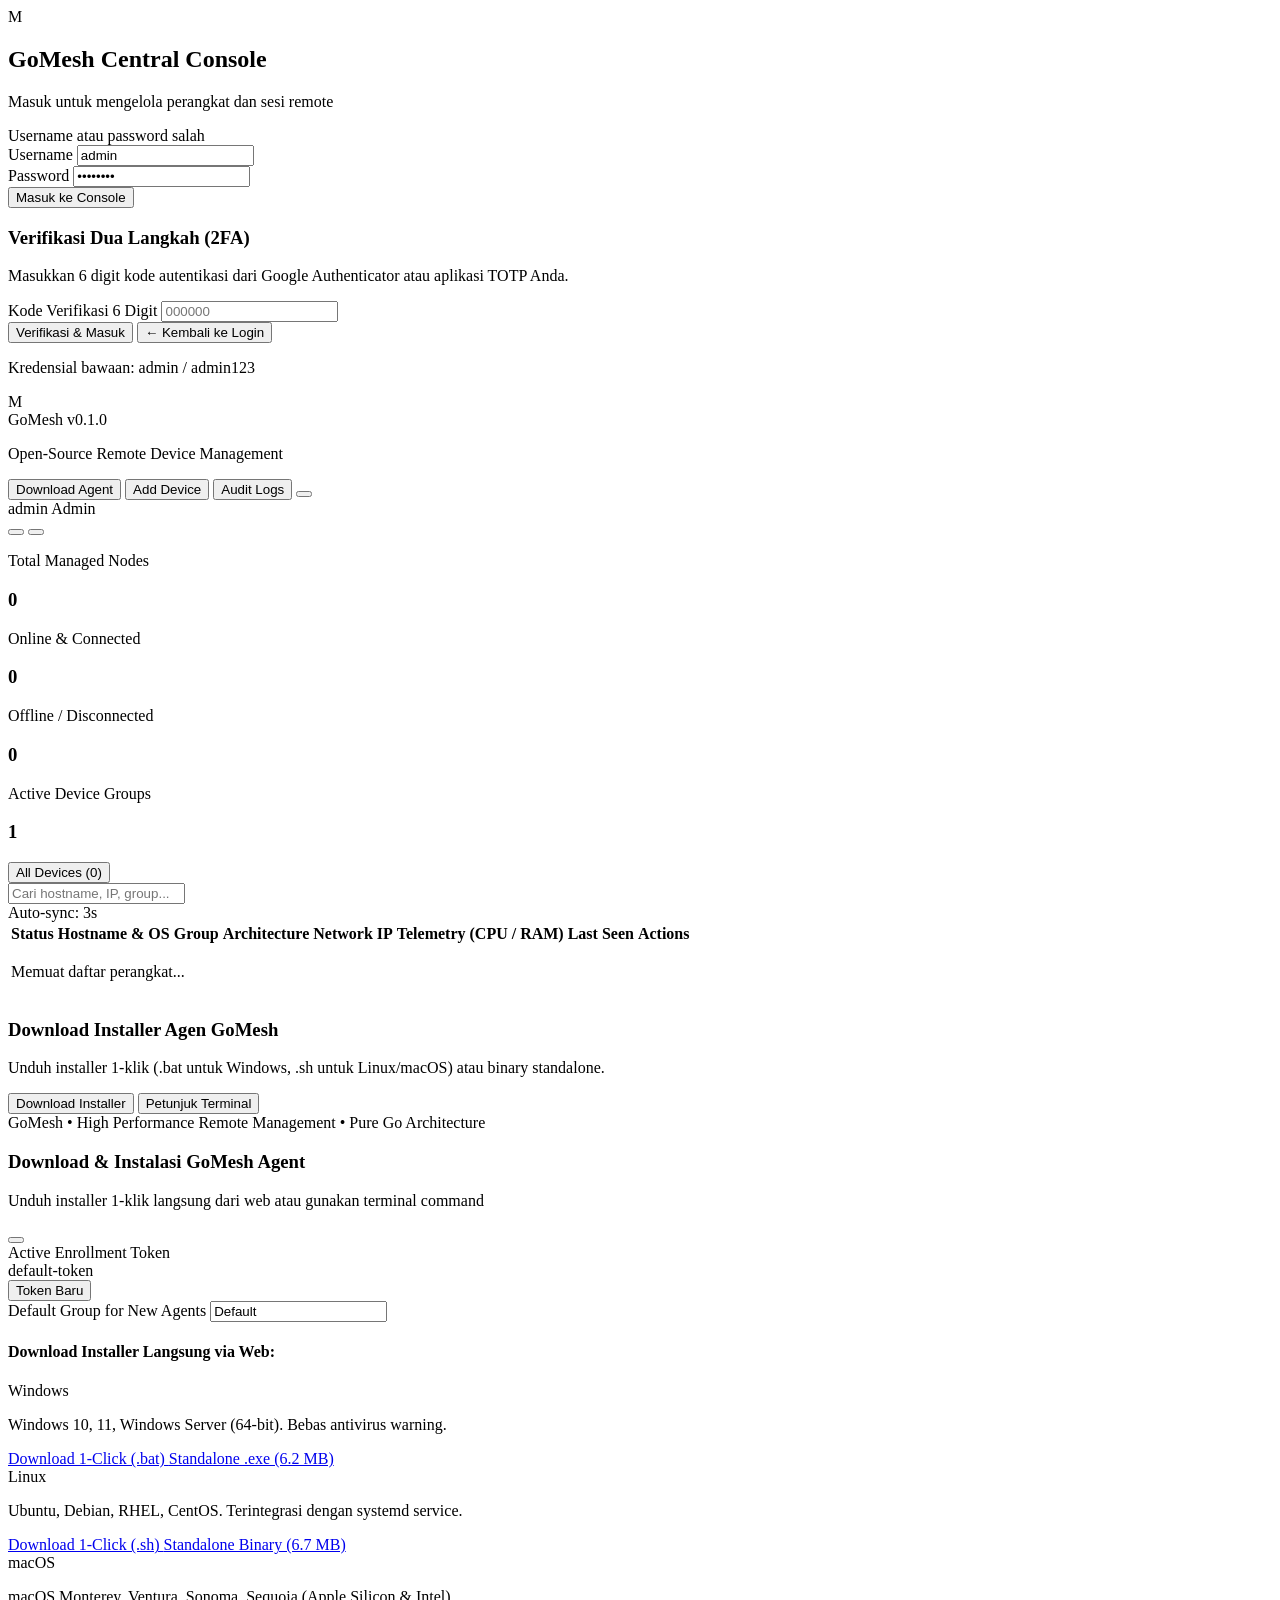
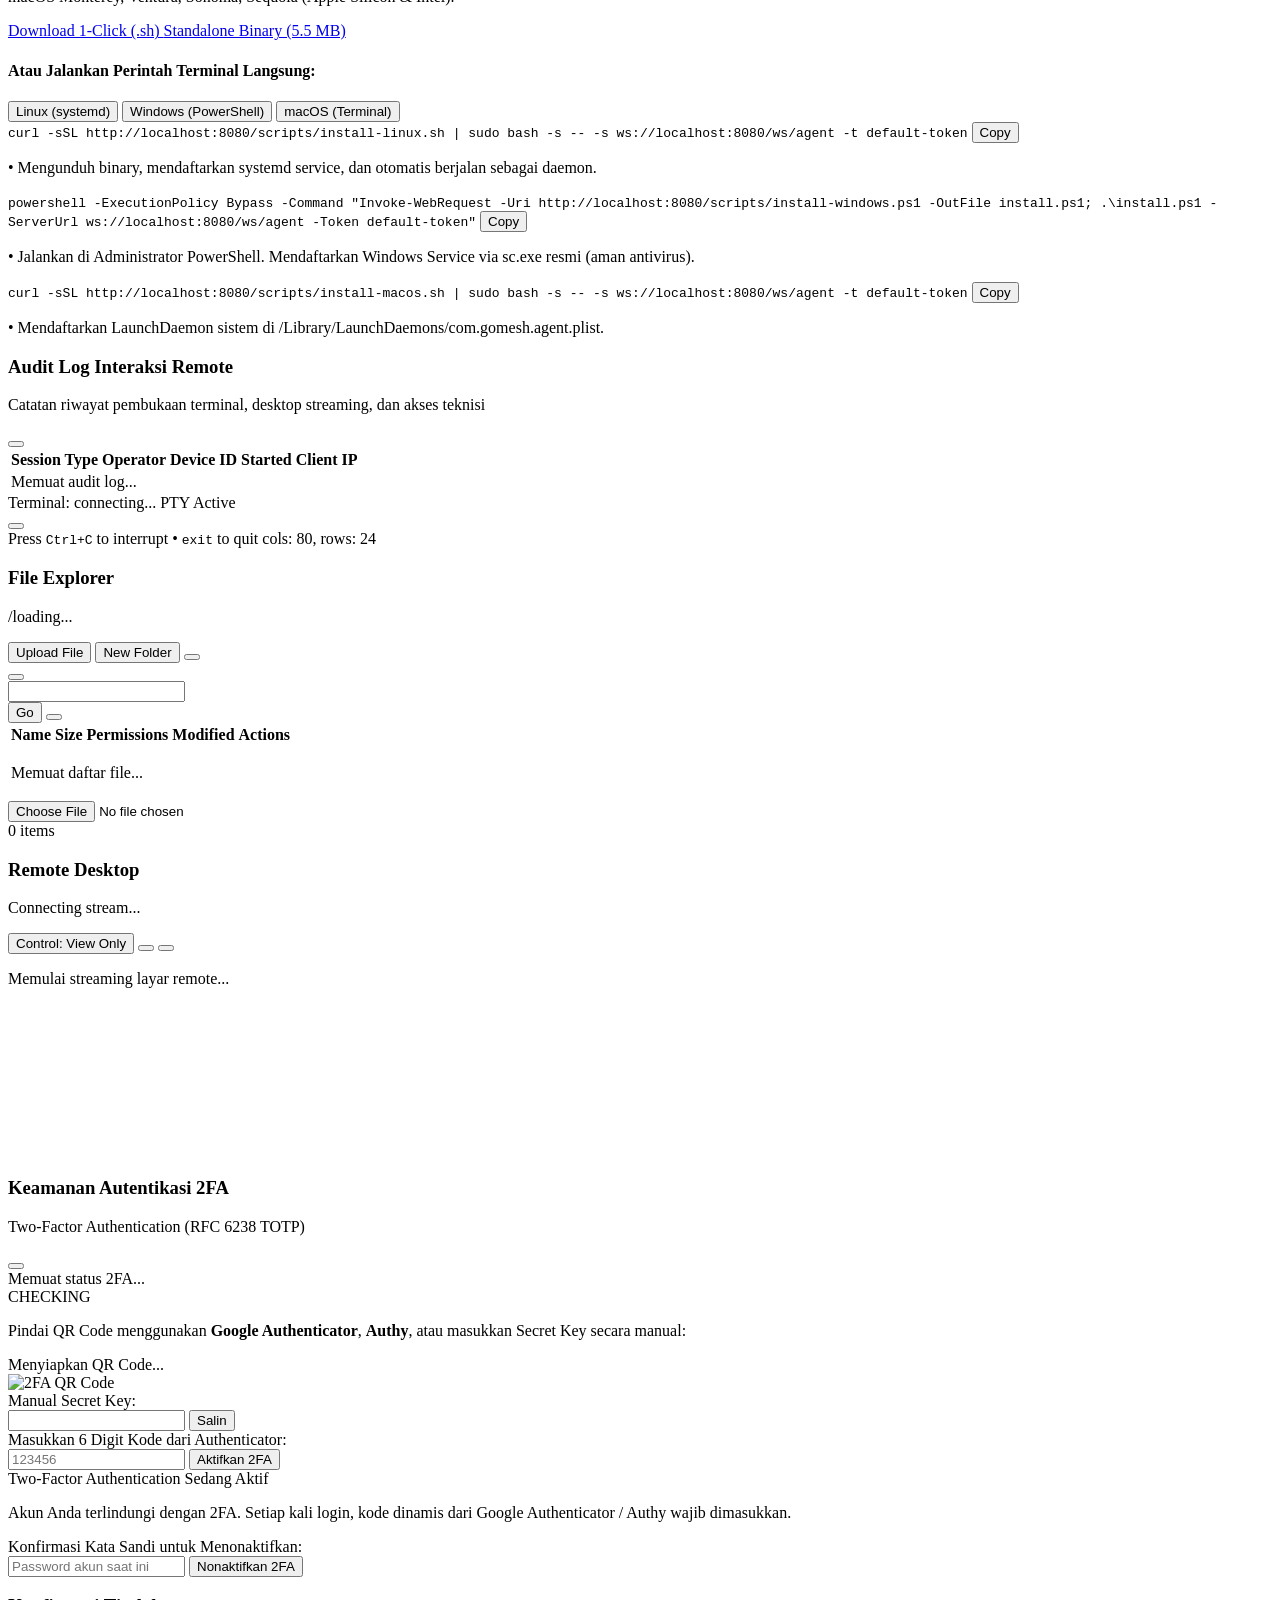
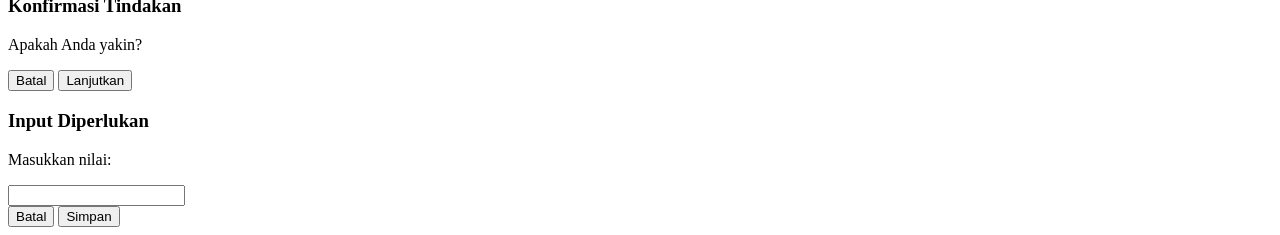
==== web/index.html @ 874dad33 "fix: generate offline base64 QR code PNG for 2FA setup, preventing broken images" ====
<!DOCTYPE html>
<html lang="id" class="h-full bg-slate-900 text-slate-100">
<head>
  <meta charset="UTF-8">
  <meta name="viewport" content="width=device-width, initial-scale=1.0">
  <title>GoMesh — Remote Device Management Console</title>
  <script src="https://cdn.tailwindcss.com"></script>
  <script src="https://unpkg.com/lucide@latest"></script>
  
  <!-- xterm.js for Interactive Terminal -->
  <link rel="stylesheet" href="https://cdn.jsdelivr.net/npm/@xterm/xterm@5.5.0/css/xterm.css" />
  <script src="https://cdn.jsdelivr.net/npm/@xterm/xterm@5.5.0/lib/xterm.js"></script>
  <script src="https://cdn.jsdelivr.net/npm/@xterm/addon-fit@0.10.0/lib/addon-fit.js"></script>
  <script src="https://cdn.jsdelivr.net/npm/@xterm/addon-web-links@0.11.0/lib/addon-web-links.js"></script>

  <style>
    @keyframes pulse-fast {
      0%, 100% { opacity: 1; transform: scale(1); }
      50% { opacity: 0.5; transform: scale(1.1); }
    }
    .pulse-dot {
      animation: pulse-fast 2s cubic-bezier(0.4, 0, 0.6, 1) infinite;
    }
    .xterm .xterm-viewport {
      border-radius: 0.5rem;
    }
  </style>
</head>
<body class="min-h-full flex flex-col font-sans antialiased selection:bg-indigo-500 selection:text-white">

  <!-- LOGIN SCREEN (Shown if not authenticated) -->
  <div id="login-screen" class="fixed inset-0 z-50 bg-slate-950 flex items-center justify-center p-4">
    <div class="w-full max-w-md bg-slate-900/90 border border-slate-800 rounded-2xl p-8 shadow-2xl backdrop-blur-md">
      <div class="flex items-center justify-center mb-6">
        <div class="h-12 w-12 rounded-xl bg-indigo-600 flex items-center justify-center shadow-lg shadow-indigo-600/40 text-white font-black text-2xl tracking-wider">
          M
        </div>
      </div>
      <div class="text-center mb-6">
        <h2 class="text-xl font-bold text-white tracking-tight">GoMesh Central Console</h2>
        <p class="text-xs text-slate-400 mt-1">Masuk untuk mengelola perangkat dan sesi remote</p>
      </div>

      <div id="login-error" class="hidden mb-4 p-3 rounded-lg bg-rose-500/10 border border-rose-500/20 text-rose-400 text-xs flex items-center gap-2">
        <i data-lucide="alert-circle" class="w-4 h-4 shrink-0"></i>
        <span id="login-error-msg">Username atau password salah</span>
      </div>

      <form id="login-form" onsubmit="handleLogin(event)" class="space-y-4">
        <div>
          <label class="block text-xs font-semibold uppercase tracking-wider text-slate-400 mb-1">Username</label>
          <input type="text" id="login-username" required value="admin" class="w-full px-3.5 py-2.5 rounded-lg bg-slate-950 border border-slate-800 text-sm text-white focus:outline-none focus:border-indigo-500 focus:ring-1 focus:ring-indigo-500 transition-all font-mono" />
        </div>
        <div>
          <label class="block text-xs font-semibold uppercase tracking-wider text-slate-400 mb-1">Password</label>
          <input type="password" id="login-password" required value="admin123" class="w-full px-3.5 py-2.5 rounded-lg bg-slate-950 border border-slate-800 text-sm text-white focus:outline-none focus:border-indigo-500 focus:ring-1 focus:ring-indigo-500 transition-all font-mono" />
        </div>
        <button type="submit" id="login-submit-btn" class="w-full mt-2 py-2.5 px-4 rounded-lg bg-indigo-600 hover:bg-indigo-500 font-semibold text-sm text-white shadow-lg shadow-indigo-600/30 transition-all flex items-center justify-center gap-2">
          <span>Masuk ke Console</span>
        </button>
      </form>

      <!-- 2FA Verification Form Step -->
      <form id="login-2fa-form" onsubmit="handleLogin2FA(event)" class="space-y-4 hidden">
        <div class="p-3 rounded-xl bg-amber-500/10 border border-amber-500/20 text-center">
          <div class="w-10 h-10 rounded-full bg-amber-500/20 text-amber-400 mx-auto flex items-center justify-center mb-2">
            <i data-lucide="shield-alert" class="w-5 h-5"></i>
          </div>
          <h3 class="text-sm font-bold text-white">Verifikasi Dua Langkah (2FA)</h3>
          <p class="text-[11px] text-slate-400 mt-1">Masukkan 6 digit kode autentikasi dari Google Authenticator atau aplikasi TOTP Anda.</p>
        </div>

        <div>
          <label class="block text-xs font-semibold uppercase tracking-wider text-slate-400 mb-1 text-center">Kode Verifikasi 6 Digit</label>
          <input type="text" id="login-2fa-code" maxlength="6" pattern="[0-9]{6}" inputmode="numeric" placeholder="000000" autocomplete="one-time-code" class="w-full text-center tracking-[0.4em] text-2xl font-bold font-mono py-2.5 px-4 rounded-lg bg-slate-950 border border-slate-800 text-amber-400 focus:outline-none focus:border-amber-500 focus:ring-1 focus:ring-amber-500 transition-all placeholder:text-slate-700" />
        </div>

        <button type="submit" id="login-2fa-submit-btn" class="w-full py-2.5 px-4 rounded-lg bg-amber-600 hover:bg-amber-500 font-semibold text-sm text-white shadow-lg shadow-amber-600/30 transition-all flex items-center justify-center gap-2">
          <span>Verifikasi & Masuk</span>
        </button>

        <button type="button" onclick="cancel2FALogin()" class="w-full py-2 text-xs font-semibold text-slate-400 hover:text-white transition-colors text-center block">
          ← Kembali ke Login
        </button>
      </form>

      <div class="mt-6 pt-4 border-t border-slate-800/80 text-center">
        <p class="text-[11px] text-slate-500 font-mono">Kredensial bawaan: <span class="text-slate-400 font-semibold">admin</span> / <span class="text-slate-400 font-semibold">admin123</span></p>
      </div>
    </div>
  </div>

  <!-- MAIN APP CONTAINER -->
  <div id="app-container" class="flex-1 flex flex-col hidden">
    <!-- Top Navbar -->
    <header class="border-b border-slate-800 bg-slate-950/80 backdrop-blur sticky top-0 z-30">
      <div class="max-w-7xl mx-auto px-4 sm:px-6 lg:px-8 h-16 flex items-center justify-between">
        <div class="flex items-center gap-3">
          <div class="h-9 w-9 rounded-lg bg-indigo-600 flex items-center justify-center shadow-lg shadow-indigo-600/30 text-white font-black text-xl tracking-wider">
            M
          </div>
          <div>
            <span class="font-bold text-lg tracking-tight text-white flex items-center gap-2">
              GoMesh <span class="text-xs px-2 py-0.5 rounded-full bg-indigo-500/10 text-indigo-400 border border-indigo-500/20 font-medium">v0.1.0</span>
            </span>
            <p class="text-xs text-slate-400">Open-Source Remote Device Management</p>
          </div>
        </div>

        <div class="flex items-center gap-2.5">
          <button onclick="openInstallModal()" class="flex items-center gap-1.5 text-xs bg-emerald-600 hover:bg-emerald-500 text-white font-medium px-3 py-1.5 rounded-lg shadow-sm transition-colors">
            <i data-lucide="download" class="w-3.5 h-3.5"></i> Download Agent
          </button>

          <button onclick="openInstallModal()" class="flex items-center gap-1.5 text-xs bg-indigo-600 hover:bg-indigo-500 text-white font-medium px-3 py-1.5 rounded-lg shadow-sm transition-colors">
            <i data-lucide="plus-circle" class="w-3.5 h-3.5"></i> Add Device
          </button>

          <button onclick="openAuditsModal()" class="flex items-center gap-1.5 text-xs bg-slate-900 hover:bg-slate-800 text-slate-300 px-3 py-1.5 rounded-lg border border-slate-800 transition-colors">
            <i data-lucide="shield-check" class="w-3.5 h-3.5 text-indigo-400"></i> Audit Logs
          </button>

          <button onclick="fetchDevices()" class="flex items-center gap-1.5 text-xs bg-slate-900 hover:bg-slate-800 text-slate-300 px-3 py-1.5 rounded-lg transition-colors border border-slate-800">
            <i data-lucide="refresh-cw" class="w-3.5 h-3.5"></i>
          </button>

          <!-- User Menu -->
          <div class="flex items-center gap-2 pl-2 border-l border-slate-800">
            <div class="text-right">
              <span id="nav-username" class="text-xs font-semibold text-white block">admin</span>
              <span id="nav-role" class="text-[10px] text-slate-400 font-mono uppercase block">Admin</span>
            </div>
            <button onclick="open2FAModal()" class="p-1.5 text-slate-400 hover:text-amber-400 hover:bg-slate-800 rounded-lg transition-colors" title="Keamanan 2FA (TOTP)">
              <i data-lucide="shield-alert" class="w-4 h-4"></i>
            </button>
            <button onclick="handleLogout()" class="p-1.5 text-slate-400 hover:text-rose-400 hover:bg-slate-800 rounded-lg transition-colors" title="Logout">
              <i data-lucide="log-out" class="w-4 h-4"></i>
            </button>
          </div>
        </div>
      </div>
    </header>

    <!-- Main Content -->
    <main class="flex-1 max-w-7xl w-full mx-auto px-4 sm:px-6 lg:px-8 py-8 space-y-6">
      
      <!-- Stats Overview -->
      <section class="grid grid-cols-1 sm:grid-cols-4 gap-4">
        <div class="p-4 rounded-xl bg-slate-950/50 border border-slate-800 flex items-center justify-between">
          <div>
            <p class="text-[11px] font-medium text-slate-400 uppercase tracking-wider">Total Managed Nodes</p>
            <h3 id="stat-total" class="text-2xl font-bold text-white mt-1">0</h3>
          </div>
          <div class="p-2.5 rounded-lg bg-slate-800/80 text-indigo-400">
            <i data-lucide="server" class="w-5 h-5"></i>
          </div>
        </div>

        <div class="p-4 rounded-xl bg-slate-950/50 border border-slate-800 flex items-center justify-between">
          <div>
            <p class="text-[11px] font-medium text-slate-400 uppercase tracking-wider">Online & Connected</p>
            <h3 id="stat-online" class="text-2xl font-bold text-emerald-400 mt-1">0</h3>
          </div>
          <div class="p-2.5 rounded-lg bg-emerald-950/30 text-emerald-400 border border-emerald-500/20">
            <i data-lucide="radio" class="w-5 h-5"></i>
          </div>
        </div>

        <div class="p-4 rounded-xl bg-slate-950/50 border border-slate-800 flex items-center justify-between">
          <div>
            <p class="text-[11px] font-medium text-slate-400 uppercase tracking-wider">Offline / Disconnected</p>
            <h3 id="stat-offline" class="text-2xl font-bold text-slate-400 mt-1">0</h3>
          </div>
          <div class="p-2.5 rounded-lg bg-slate-800/80 text-slate-400">
            <i data-lucide="power-off" class="w-5 h-5"></i>
          </div>
        </div>

        <div class="p-4 rounded-xl bg-slate-950/50 border border-slate-800 flex items-center justify-between">
          <div>
            <p class="text-[11px] font-medium text-slate-400 uppercase tracking-wider">Active Device Groups</p>
            <h3 id="stat-groups" class="text-2xl font-bold text-amber-400 mt-1">1</h3>
          </div>
          <div class="p-2.5 rounded-lg bg-amber-950/30 text-amber-400 border border-amber-500/20">
            <i data-lucide="folder-tree" class="w-5 h-5"></i>
          </div>
        </div>
      </section>

      <!-- Device List Section -->
      <section class="space-y-4">
        <!-- Group Filter Bar & Search -->
        <div class="flex flex-col sm:flex-row sm:items-center justify-between gap-3 bg-slate-950/50 border border-slate-800 p-3 rounded-xl">
          <!-- Dynamic Group Filter Tabs -->
          <div class="flex flex-wrap items-center gap-1.5" id="group-tabs-container">
            <button onclick="setGroupFilter('ALL')" id="tab-group-ALL" class="px-3 py-1.5 rounded-lg text-xs font-semibold bg-indigo-600 text-white shadow-sm flex items-center gap-1.5 transition-all">
              <i data-lucide="layers" class="w-3.5 h-3.5"></i> All Devices (<span id="count-all">0</span>)
            </button>
          </div>

          <!-- Search Input -->
          <div class="flex items-center gap-2">
            <div class="relative w-full sm:w-64">
              <i data-lucide="search" class="w-3.5 h-3.5 absolute left-3 top-2.5 text-slate-400"></i>
              <input type="text" id="search-input" oninput="renderDeviceTable()" placeholder="Cari hostname, IP, group..." class="w-full pl-8 pr-3 py-1.5 bg-slate-900 border border-slate-800 rounded-lg text-xs text-white placeholder-slate-500 focus:outline-none focus:border-indigo-500 font-mono transition-colors" />
            </div>
            <span class="text-[11px] text-slate-400 font-mono hidden sm:inline" id="sync-timer">Auto-sync: 3s</span>
          </div>
        </div>

        <!-- Table Container -->
        <div class="bg-slate-950/60 border border-slate-800 rounded-xl overflow-hidden shadow-xl">
          <div class="overflow-x-auto">
            <table class="w-full text-left text-sm">
              <thead class="bg-slate-900/80 text-slate-400 uppercase text-xs border-b border-slate-800 font-semibold tracking-wider">
                <tr>
                  <th class="py-3.5 px-4">Status</th>
                  <th class="py-3.5 px-4">Hostname & OS</th>
                  <th class="py-3.5 px-4">Group</th>
                  <th class="py-3.5 px-4">Architecture</th>
                  <th class="py-3.5 px-4">Network IP</th>
                  <th class="py-3.5 px-4">Telemetry (CPU / RAM)</th>
                  <th class="py-3.5 px-4">Last Seen</th>
                  <th class="py-3.5 px-4 text-right">Actions</th>
                </tr>
              </thead>
              <tbody id="device-tbody" class="divide-y divide-slate-800/60">
                <tr>
                  <td colspan="8" class="py-12 text-center text-slate-500">
                    <div class="flex flex-col items-center justify-center gap-2">
                      <i data-lucide="loader-2" class="w-6 h-6 animate-spin text-indigo-400"></i>
                      <p>Memuat daftar perangkat...</p>
                    </div>
                  </td>
                </tr>
              </tbody>
            </table>
          </div>
        </div>
      </section>

      <!-- Quick Download & Connect Banner -->
      <section class="bg-slate-950/40 border border-slate-800 rounded-xl p-5 flex flex-col sm:flex-row sm:items-center justify-between gap-4">
        <div>
          <h3 class="text-sm font-semibold text-slate-200 flex items-center gap-2">
            <i data-lucide="download-cloud" class="w-4 h-4 text-emerald-400"></i> Download Installer Agen GoMesh
          </h3>
          <p class="text-xs text-slate-400 mt-1">Unduh installer 1-klik (.bat untuk Windows, .sh untuk Linux/macOS) atau binary standalone.</p>
        </div>
        <div class="flex items-center gap-2">
          <button onclick="openInstallModal()" class="px-3.5 py-2 rounded-lg bg-emerald-600 hover:bg-emerald-500 text-xs font-semibold text-white whitespace-nowrap shadow-sm inline-flex items-center gap-1.5 transition-colors">
            <i data-lucide="download" class="w-3.5 h-3.5"></i> Download Installer
          </button>
          <button onclick="openInstallModal()" class="px-3.5 py-2 rounded-lg bg-slate-800 hover:bg-slate-700 text-xs font-semibold text-slate-200 border border-slate-700 whitespace-nowrap inline-flex items-center gap-1.5 transition-colors">
            <i data-lucide="terminal" class="w-3.5 h-3.5"></i> Petunjuk Terminal
          </button>
        </div>
      </section>

    </main>

    <footer class="border-t border-slate-800/80 py-4 text-center text-xs text-slate-500">
      GoMesh • High Performance Remote Management • Pure Go Architecture
    </footer>
  </div>

  <!-- ADD DEVICE & DOWNLOAD INSTALLER MODAL -->
  <div id="install-modal" class="fixed inset-0 z-50 bg-slate-950/80 backdrop-blur-sm hidden flex items-center justify-center p-4">
    <div class="bg-slate-900 border border-slate-800 rounded-2xl shadow-2xl w-full max-w-4xl max-h-[90vh] overflow-y-auto flex flex-col">
      <!-- Modal Header -->
      <div class="px-6 py-4 bg-slate-950 border-b border-slate-800 flex items-center justify-between sticky top-0 z-10">
        <div class="flex items-center gap-3">
          <div class="p-2 rounded-lg bg-emerald-600/10 text-emerald-400 border border-emerald-500/20">
            <i data-lucide="download" class="w-5 h-5"></i>
          </div>
          <div>
            <h3 class="text-base font-bold text-white">Download & Instalasi GoMesh Agent</h3>
            <p class="text-xs text-slate-400">Unduh installer 1-klik langsung dari web atau gunakan terminal command</p>
          </div>
        </div>
        <button onclick="closeInstallModal()" class="text-slate-400 hover:text-white p-1 rounded-lg hover:bg-slate-800 transition-colors">
          <i data-lucide="x" class="w-5 h-5"></i>
        </button>
      </div>

      <!-- Modal Body -->
      <div class="p-6 space-y-6">
        <!-- Token & Group Bar -->
        <div class="grid grid-cols-1 sm:grid-cols-2 gap-4">
          <div class="p-3.5 rounded-xl bg-slate-950/70 border border-slate-800 flex items-center justify-between">
            <div>
              <label class="block text-[10px] font-semibold text-slate-400 uppercase tracking-wider mb-0.5">Active Enrollment Token</label>
              <div id="token-display" class="font-mono text-xs text-indigo-300 font-semibold truncate max-w-[200px]">default-token</div>
            </div>
            <button onclick="generateNewToken()" class="px-2.5 py-1 rounded-lg bg-slate-800 hover:bg-slate-700 text-[11px] text-slate-200 border border-slate-700 inline-flex items-center gap-1 transition-colors">
              <i data-lucide="key" class="w-3 h-3"></i> Token Baru
            </button>
          </div>

          <div class="p-3.5 rounded-xl bg-slate-950/70 border border-slate-800 flex items-center justify-between">
            <div class="w-full">
              <label class="block text-[10px] font-semibold text-slate-400 uppercase tracking-wider mb-0.5">Default Group for New Agents</label>
              <input type="text" id="target-group-input" value="Default" oninput="updateInstallCommands()" placeholder="e.g. Group A, Office, Servers" class="w-full bg-slate-900 border border-slate-800 rounded px-2.5 py-1 text-xs text-indigo-300 font-mono focus:outline-none focus:border-indigo-500" />
            </div>
          </div>
        </div>

        <!-- Direct 1-Click Installer Download Cards -->
        <div>
          <h4 class="text-xs font-bold text-slate-300 uppercase tracking-wider mb-3 flex items-center gap-2">
            <i data-lucide="download-cloud" class="w-4 h-4 text-emerald-400"></i> Download Installer Langsung via Web:
          </h4>
          <div class="grid grid-cols-1 md:grid-cols-3 gap-4">
            <!-- Windows Card -->
            <div class="bg-slate-950/60 border border-slate-800 rounded-xl p-4 flex flex-col justify-between hover:border-sky-500/40 transition-colors">
              <div class="space-y-2">
                <div class="flex items-center gap-2 text-sky-400 font-bold text-sm">
                  <i data-lucide="app-window" class="w-5 h-5"></i> Windows
                </div>
                <p class="text-[11px] text-slate-400">Windows 10, 11, Windows Server (64-bit). Bebas antivirus warning.</p>
              </div>
              <div class="mt-4 space-y-2">
                <a id="btn-dl-win-bat" href="/api/download/installer/windows-bat" download="install-gomesh.bat" class="w-full py-2 px-3 rounded-lg bg-sky-600 hover:bg-sky-500 text-white font-semibold text-xs flex items-center justify-center gap-1.5 shadow-md shadow-sky-600/20 transition-all">
                  <i data-lucide="download" class="w-3.5 h-3.5"></i> Download 1-Click (.bat)
                </a>
                <a href="/bin/gomesh-agent.exe" download="gomesh-agent.exe" class="w-full py-1.5 px-3 rounded-lg bg-slate-800 hover:bg-slate-700 text-slate-300 text-[11px] flex items-center justify-center gap-1.5 border border-slate-700 transition-colors">
                  <i data-lucide="file-down" class="w-3.5 h-3.5"></i> Standalone .exe (6.2 MB)
                </a>
              </div>
            </div>

            <!-- Linux Card -->
            <div class="bg-slate-950/60 border border-slate-800 rounded-xl p-4 flex flex-col justify-between hover:border-amber-500/40 transition-colors">
              <div class="space-y-2">
                <div class="flex items-center gap-2 text-amber-400 font-bold text-sm">
                  <i data-lucide="terminal" class="w-5 h-5"></i> Linux
                </div>
                <p class="text-[11px] text-slate-400">Ubuntu, Debian, RHEL, CentOS. Terintegrasi dengan systemd service.</p>
              </div>
              <div class="mt-4 space-y-2">
                <a id="btn-dl-linux-sh" href="/api/download/installer/linux-sh" download="install-gomesh.sh" class="w-full py-2 px-3 rounded-lg bg-amber-600 hover:bg-amber-500 text-white font-semibold text-xs flex items-center justify-center gap-1.5 shadow-md shadow-amber-600/20 transition-all">
                  <i data-lucide="download" class="w-3.5 h-3.5"></i> Download 1-Click (.sh)
                </a>
                <a href="/bin/gomesh-agent-linux" download="gomesh-agent-linux" class="w-full py-1.5 px-3 rounded-lg bg-slate-800 hover:bg-slate-700 text-slate-300 text-[11px] flex items-center justify-center gap-1.5 border border-slate-700 transition-colors">
                  <i data-lucide="file-down" class="w-3.5 h-3.5"></i> Standalone Binary (6.7 MB)
                </a>
              </div>
            </div>

            <!-- macOS Card -->
            <div class="bg-slate-950/60 border border-slate-800 rounded-xl p-4 flex flex-col justify-between hover:border-slate-400/40 transition-colors">
              <div class="space-y-2">
                <div class="flex items-center gap-2 text-slate-200 font-bold text-sm">
                  <i data-lucide="apple" class="w-5 h-5 text-slate-300"></i> macOS
                </div>
                <p class="text-[11px] text-slate-400">macOS Monterey, Ventura, Sonoma, Sequoia (Apple Silicon & Intel).</p>
              </div>
              <div class="mt-4 space-y-2">
                <a id="btn-dl-macos-sh" href="/api/download/installer/macos-sh" download="install-gomesh-macos.sh" class="w-full py-2 px-3 rounded-lg bg-slate-700 hover:bg-slate-600 text-white font-semibold text-xs flex items-center justify-center gap-1.5 shadow-md transition-all">
                  <i data-lucide="download" class="w-3.5 h-3.5"></i> Download 1-Click (.sh)
                </a>
                <a href="/bin/gomesh-agent" download="gomesh-agent" class="w-full py-1.5 px-3 rounded-lg bg-slate-800 hover:bg-slate-700 text-slate-300 text-[11px] flex items-center justify-center gap-1.5 border border-slate-700 transition-colors">
                  <i data-lucide="file-down" class="w-3.5 h-3.5"></i> Standalone Binary (5.5 MB)
                </a>
              </div>
            </div>
          </div>
        </div>

        <!-- Terminal Deployment One-Liners -->
        <div class="pt-4 border-t border-slate-800">
          <div class="flex items-center justify-between mb-3">
            <h4 class="text-xs font-bold text-slate-300 uppercase tracking-wider flex items-center gap-2">
              <i data-lucide="terminal" class="w-4 h-4 text-indigo-400"></i> Atau Jalankan Perintah Terminal Langsung:
            </h4>
          </div>

          <div class="flex border-b border-slate-800 gap-2">
            <button onclick="selectInstallTab('linux')" id="tab-btn-linux" class="px-4 py-2 text-xs font-semibold border-b-2 border-indigo-500 text-indigo-400 inline-flex items-center gap-2">
              <i data-lucide="terminal" class="w-4 h-4"></i> Linux (systemd)
            </button>
            <button onclick="selectInstallTab('windows')" id="tab-btn-windows" class="px-4 py-2 text-xs font-semibold border-b-2 border-transparent text-slate-400 hover:text-slate-200 inline-flex items-center gap-2">
              <i data-lucide="app-window" class="w-4 h-4"></i> Windows (PowerShell)
            </button>
            <button onclick="selectInstallTab('macos')" id="tab-btn-macos" class="px-4 py-2 text-xs font-semibold border-b-2 border-transparent text-slate-400 hover:text-slate-200 inline-flex items-center gap-2">
              <i data-lucide="apple" class="w-4 h-4"></i> macOS (Terminal)
            </button>
          </div>

          <!-- Linux Tab Content -->
          <div id="tab-content-linux" class="mt-3 space-y-2">
            <div class="relative bg-slate-950 rounded-xl p-3 border border-slate-800 font-mono text-xs text-indigo-300 break-all pr-20">
              <code id="cmd-linux">curl -sSL http://localhost:8080/scripts/install-linux.sh | sudo bash -s -- -s ws://localhost:8080/ws/agent -t default-token</code>
              <button onclick="copyCmd('cmd-linux')" class="absolute right-2.5 top-2.5 px-2.5 py-1 rounded bg-slate-800 hover:bg-slate-700 text-slate-200 text-xs font-sans flex items-center gap-1">
                <i data-lucide="copy" class="w-3 h-3"></i> Copy
              </button>
            </div>
            <p class="text-[11px] text-slate-500 italic">• Mengunduh binary, mendaftarkan systemd service, dan otomatis berjalan sebagai daemon.</p>
          </div>

          <!-- Windows Tab Content -->
          <div id="tab-content-windows" class="mt-3 space-y-2 hidden">
            <div class="relative bg-slate-950 rounded-xl p-3 border border-slate-800 font-mono text-xs text-sky-300 break-all pr-20">
              <code id="cmd-windows">powershell -ExecutionPolicy Bypass -Command "Invoke-WebRequest -Uri http://localhost:8080/scripts/install-windows.ps1 -OutFile install.ps1; .\install.ps1 -ServerUrl ws://localhost:8080/ws/agent -Token default-token"</code>
              <button onclick="copyCmd('cmd-windows')" class="absolute right-2.5 top-2.5 px-2.5 py-1 rounded bg-slate-800 hover:bg-slate-700 text-slate-200 text-xs font-sans flex items-center gap-1">
                <i data-lucide="copy" class="w-3 h-3"></i> Copy
              </button>
            </div>
            <p class="text-[11px] text-slate-500 italic">• Jalankan di Administrator PowerShell. Mendaftarkan Windows Service via sc.exe resmi (aman antivirus).</p>
          </div>

          <!-- macOS Tab Content -->
          <div id="tab-content-macos" class="mt-3 space-y-2 hidden">
            <div class="relative bg-slate-950 rounded-xl p-3 border border-slate-800 font-mono text-xs text-amber-300 break-all pr-20">
              <code id="cmd-macos">curl -sSL http://localhost:8080/scripts/install-macos.sh | sudo bash -s -- -s ws://localhost:8080/ws/agent -t default-token</code>
              <button onclick="copyCmd('cmd-macos')" class="absolute right-2.5 top-2.5 px-2.5 py-1 rounded bg-slate-800 hover:bg-slate-700 text-slate-200 text-xs font-sans flex items-center gap-1">
                <i data-lucide="copy" class="w-3 h-3"></i> Copy
              </button>
            </div>
            <p class="text-[11px] text-slate-500 italic">• Mendaftarkan LaunchDaemon sistem di /Library/LaunchDaemons/com.gomesh.agent.plist.</p>
          </div>
        </div>
      </div>
    </div>
  </div>

  <!-- AUDIT LOGS MODAL -->
  <div id="audits-modal" class="fixed inset-0 z-50 bg-slate-950/80 backdrop-blur-sm hidden flex items-center justify-center p-4">
    <div class="bg-slate-900 border border-slate-800 rounded-2xl shadow-2xl w-full max-w-4xl h-[75vh] flex flex-col overflow-hidden">
      <div class="px-6 py-4 bg-slate-950 border-b border-slate-800 flex items-center justify-between">
        <div class="flex items-center gap-3">
          <div class="p-2 rounded-lg bg-emerald-500/10 text-emerald-400 border border-emerald-500/20">
            <i data-lucide="shield-check" class="w-5 h-5"></i>
          </div>
          <div>
            <h3 class="text-base font-bold text-white">Audit Log Interaksi Remote</h3>
            <p class="text-xs text-slate-400">Catatan riwayat pembukaan terminal, desktop streaming, dan akses teknisi</p>
          </div>
        </div>
        <button onclick="closeAuditsModal()" class="text-slate-400 hover:text-white p-1 rounded-lg hover:bg-slate-800 transition-colors">
          <i data-lucide="x" class="w-5 h-5"></i>
        </button>
      </div>

      <div class="flex-1 overflow-y-auto p-4">
        <table class="w-full text-left text-xs">
          <thead class="text-slate-400 uppercase text-[10px] tracking-wider border-b border-slate-800 font-semibold bg-slate-950/40">
            <tr>
              <th class="py-2.5 px-3">Session Type</th>
              <th class="py-2.5 px-3">Operator</th>
              <th class="py-2.5 px-3">Device ID</th>
              <th class="py-2.5 px-3">Started</th>
              <th class="py-2.5 px-3">Client IP</th>
            </tr>
          </thead>
          <tbody id="audits-tbody" class="divide-y divide-slate-800/40">
            <tr>
              <td colspan="5" class="py-12 text-center text-slate-500">Memuat audit log...</td>
            </tr>
          </tbody>
        </table>
      </div>
    </div>
  </div>

  <!-- Interactive Terminal Modal -->
  <div id="terminal-modal" class="fixed inset-0 z-50 bg-slate-950/80 backdrop-blur-sm hidden flex items-center justify-center p-4">
    <div class="bg-slate-900 border border-slate-800 rounded-xl shadow-2xl w-full max-w-5xl h-[80vh] flex flex-col overflow-hidden">
      <!-- Modal Header -->
      <div class="px-4 py-3 bg-slate-950 border-b border-slate-800 flex items-center justify-between">
        <div class="flex items-center gap-2">
          <div class="flex gap-1.5">
            <span class="w-3 h-3 rounded-full bg-rose-500/80 inline-block cursor-pointer" onclick="closeTerminal()"></span>
            <span class="w-3 h-3 rounded-full bg-amber-500/80 inline-block"></span>
            <span class="w-3 h-3 rounded-full bg-emerald-500/80 inline-block"></span>
          </div>
          <span class="text-xs font-mono font-semibold text-slate-300 ml-2" id="term-title">Terminal: connecting...</span>
          <span id="term-badge" class="text-[10px] px-2 py-0.5 rounded-full bg-indigo-500/10 text-indigo-400 border border-indigo-500/20 font-mono">PTY Active</span>
        </div>
        <div class="flex items-center gap-2">
          <button onclick="closeTerminal()" class="text-slate-400 hover:text-white p-1 rounded-lg hover:bg-slate-800 transition-colors">
            <i data-lucide="x" class="w-4 h-4"></i>
          </button>
        </div>
      </div>

      <!-- Terminal Body Container -->
      <div id="terminal-container" class="flex-1 bg-[#0f172a] p-3 overflow-hidden"></div>

      <!-- Modal Footer -->
      <div class="px-4 py-2 bg-slate-950 border-t border-slate-800/80 flex items-center justify-between text-[11px] text-slate-500 font-mono">
        <span>Press <kbd class="px-1.5 py-0.5 rounded bg-slate-800 text-slate-300">Ctrl+C</kbd> to interrupt • <kbd class="px-1.5 py-0.5 rounded bg-slate-800 text-slate-300">exit</kbd> to quit</span>
        <span id="term-dimension">cols: 80, rows: 24</span>
      </div>
    </div>
  </div>

  <!-- Remote File Explorer Modal -->
  <div id="files-modal" class="fixed inset-0 z-50 bg-slate-950/80 backdrop-blur-sm hidden flex items-center justify-center p-4">
    <div class="bg-slate-900 border border-slate-800 rounded-xl shadow-2xl w-full max-w-5xl h-[82vh] flex flex-col overflow-hidden">
      <!-- Modal Header -->
      <div class="px-5 py-3.5 bg-slate-950 border-b border-slate-800 flex items-center justify-between">
        <div class="flex items-center gap-2.5">
          <div class="p-2 rounded-lg bg-amber-500/10 text-amber-400 border border-amber-500/20">
            <i data-lucide="folder" class="w-4 h-4"></i>
          </div>
          <div>
            <h3 class="text-sm font-bold text-white flex items-center gap-2" id="files-modal-title">File Explorer</h3>
            <p class="text-[11px] text-slate-400 font-mono" id="files-current-path">/loading...</p>
          </div>
        </div>
        <div class="flex items-center gap-2">
          <button onclick="triggerFileUpload()" class="px-3 py-1.5 rounded-lg bg-indigo-600 hover:bg-indigo-500 text-xs font-semibold text-white inline-flex items-center gap-1.5 shadow-sm transition-all">
            <i data-lucide="upload" class="w-3.5 h-3.5"></i> Upload File
          </button>
          <button onclick="createNewFolder()" class="px-3 py-1.5 rounded-lg bg-slate-800 hover:bg-slate-700 text-xs text-slate-200 border border-slate-700 inline-flex items-center gap-1.5 transition-all">
            <i data-lucide="folder-plus" class="w-3.5 h-3.5"></i> New Folder
          </button>
          <button onclick="closeFilesModal()" class="text-slate-400 hover:text-white p-1.5 rounded-lg hover:bg-slate-800 transition-colors ml-2">
            <i data-lucide="x" class="w-4 h-4"></i>
          </button>
        </div>
      </div>

      <!-- Navigation & Breadcrumb Bar -->
      <div class="px-5 py-2.5 bg-slate-900/90 border-b border-slate-800 flex items-center gap-2">
        <button onclick="navigateUp()" class="p-1.5 rounded-lg bg-slate-800 hover:bg-slate-700 text-slate-300 border border-slate-700 transition-colors" title="Go to parent directory">
          <i data-lucide="arrow-up" class="w-4 h-4"></i>
        </button>
        <div class="flex-1 flex items-center bg-slate-950 border border-slate-800 rounded-lg px-3 py-1 text-xs font-mono text-slate-300">
          <input id="path-input" type="text" class="w-full bg-transparent border-none outline-none text-slate-200" onkeydown="if(event.key==='Enter') loadDir(this.value)" />
        </div>
        <button onclick="loadDir(document.getElementById('path-input').value)" class="px-3 py-1 rounded-lg bg-slate-800 hover:bg-slate-700 text-xs text-slate-300 border border-slate-700 transition-colors">
          Go
        </button>
        <button onclick="loadDir(currentLoadedPath)" class="p-1.5 rounded-lg bg-slate-800 hover:bg-slate-700 text-slate-300 border border-slate-700 transition-colors" title="Refresh">
          <i data-lucide="refresh-cw" class="w-3.5 h-3.5"></i>
        </button>
      </div>

      <!-- File List Table -->
      <div class="flex-1 overflow-y-auto p-2">
        <table class="w-full text-left text-xs">
          <thead class="text-slate-400 uppercase text-[10px] tracking-wider border-b border-slate-800/80 font-semibold">
            <tr>
              <th class="py-2.5 px-3">Name</th>
              <th class="py-2.5 px-3">Size</th>
              <th class="py-2.5 px-3">Permissions</th>
              <th class="py-2.5 px-3">Modified</th>
              <th class="py-2.5 px-3 text-right">Actions</th>
            </tr>
          </thead>
          <tbody id="files-tbody" class="divide-y divide-slate-800/40">
            <tr>
              <td colspan="5" class="py-12 text-center text-slate-500">
                <div class="flex flex-col items-center justify-center gap-2">
                  <i data-lucide="loader-2" class="w-6 h-6 animate-spin text-amber-400"></i>
                  <p>Memuat daftar file...</p>
                </div>
              </td>
            </tr>
          </tbody>
        </table>
      </div>

      <!-- Hidden File Input for Uploads -->
      <input type="file" id="hidden-file-input" class="hidden" onchange="handleFileSelected(event)" />

      <!-- Footer Info -->
      <div class="px-5 py-2.5 bg-slate-950 border-t border-slate-800 flex items-center justify-between text-xs text-slate-400 font-mono">
        <span id="files-count-label">0 items</span>
        <span id="upload-status" class="text-emerald-400"></span>
      </div>
    </div>
  </div>

  <!-- Remote Desktop Live Stream Modal -->
  <div id="desktop-modal" class="fixed inset-0 z-50 bg-slate-950/90 backdrop-blur-md hidden flex flex-col p-3">
    <!-- Desktop Header -->
    <div class="px-4 py-2.5 bg-slate-900 border border-slate-800 rounded-t-xl flex items-center justify-between shadow-lg">
      <div class="flex items-center gap-3">
        <div class="p-1.5 rounded-lg bg-emerald-500/10 text-emerald-400 border border-emerald-500/20">
          <i data-lucide="layout" class="w-4 h-4"></i>
        </div>
        <div>
          <h3 class="text-sm font-bold text-white flex items-center gap-2" id="desktop-title">Remote Desktop</h3>
          <p class="text-[11px] text-slate-400 font-mono" id="desktop-metrics">Connecting stream...</p>
        </div>
      </div>

      <div class="flex items-center gap-3">
        <!-- Control Mode Toggle -->
        <button id="btn-control-mode" onclick="toggleDesktopControl()" class="px-3 py-1.5 rounded-lg bg-slate-800 hover:bg-slate-700 text-xs font-semibold text-slate-200 border border-slate-700 inline-flex items-center gap-1.5 transition-all">
          <i data-lucide="mouse-pointer" class="w-3.5 h-3.5 text-indigo-400"></i>
          <span id="control-mode-label">Control: View Only</span>
        </button>

        <!-- Fullscreen Button -->
        <button onclick="toggleDesktopFullscreen()" class="p-1.5 rounded-lg bg-slate-800 hover:bg-slate-700 text-slate-300 border border-slate-700 transition-colors" title="Fullscreen">
          <i data-lucide="maximize-2" class="w-4 h-4"></i>
        </button>

        <!-- Close Button -->
        <button onclick="closeDesktopModal()" class="text-slate-400 hover:text-white p-1.5 rounded-lg hover:bg-slate-800 transition-colors">
          <i data-lucide="x" class="w-4 h-4"></i>
        </button>
      </div>
    </div>

    <!-- Desktop Canvas Container -->
    <div id="desktop-container" class="flex-1 bg-slate-950 border-x border-b border-slate-800 rounded-b-xl flex items-center justify-center overflow-hidden relative">
      <div id="desktop-loading" class="flex flex-col items-center justify-center gap-3 text-slate-400 absolute">
        <i data-lucide="loader-2" class="w-8 h-8 animate-spin text-emerald-400"></i>
        <p class="text-sm font-medium">Memulai streaming layar remote...</p>
      </div>
      <canvas id="desktop-canvas" class="max-w-full max-h-full object-contain cursor-default outline-none shadow-2xl" tabindex="0"></canvas>
    </div>
  </div>

  <!-- 2FA SECURITY SETTINGS MODAL -->
  <div id="modal-2fa" class="fixed inset-0 z-50 bg-slate-950/80 backdrop-blur-sm hidden flex items-center justify-center p-4">
    <div class="bg-slate-900 border border-slate-800 rounded-2xl shadow-2xl w-full max-w-md overflow-hidden flex flex-col">
      <!-- Modal Header -->
      <div class="px-6 py-4 bg-slate-950 border-b border-slate-800 flex items-center justify-between">
        <div class="flex items-center gap-3">
          <div class="p-2 rounded-lg bg-amber-500/10 text-amber-400 border border-amber-500/20">
            <i data-lucide="shield-check" class="w-5 h-5"></i>
          </div>
          <div>
            <h3 class="text-base font-bold text-white">Keamanan Autentikasi 2FA</h3>
            <p class="text-xs text-slate-400">Two-Factor Authentication (RFC 6238 TOTP)</p>
          </div>
        </div>
        <button onclick="close2FAModal()" class="text-slate-400 hover:text-white p-1 rounded-lg hover:bg-slate-800 transition-colors">
          <i data-lucide="x" class="w-5 h-5"></i>
        </button>
      </div>

      <!-- Modal Body -->
      <div class="p-6 space-y-4">
        <!-- Status Banner -->
        <div id="2fa-status-banner" class="p-3 rounded-xl border border-slate-800 bg-slate-950/50 flex items-center justify-between">
          <div class="flex items-center gap-2.5">
            <div id="2fa-status-icon" class="w-2.5 h-2.5 rounded-full bg-slate-500"></div>
            <span id="2fa-status-text" class="text-xs font-semibold text-slate-300">Memuat status 2FA...</span>
          </div>
          <span id="2fa-status-badge" class="text-[10px] uppercase font-bold px-2 py-0.5 rounded bg-slate-800 text-slate-400">CHECKING</span>
        </div>

        <!-- 2FA Setup Section (shown when 2FA is disabled) -->
        <div id="2fa-setup-section" class="hidden space-y-4">
          <p class="text-xs text-slate-300 leading-relaxed">
            Pindai QR Code menggunakan <strong>Google Authenticator</strong>, <strong>Authy</strong>, atau masukkan Secret Key secara manual:
          </p>
          
          <div class="flex items-center justify-center p-3 bg-white rounded-xl shadow-inner w-52 h-52 mx-auto border border-slate-300 relative overflow-hidden">
            <div id="2fa-qr-loading" class="absolute inset-0 flex flex-col items-center justify-center text-slate-500 bg-white rounded-xl">
              <i data-lucide="loader-2" class="w-8 h-8 animate-spin text-amber-500"></i>
              <span class="text-[10px] text-slate-400 mt-2 font-mono">Menyiapkan QR Code...</span>
            </div>
            <img id="2fa-qr-img" src="" alt="2FA QR Code" class="w-44 h-44 object-contain relative z-10 hidden" onload="document.getElementById('2fa-qr-loading')?.classList.add('hidden'); this.classList.remove('hidden');" />
          </div>

          <div class="space-y-1">
            <label class="block text-[11px] font-semibold uppercase tracking-wider text-slate-400">Manual Secret Key:</label>
            <div class="flex items-center gap-2">
              <input type="text" id="2fa-secret-text" readonly class="flex-1 px-3 py-2 bg-slate-950 border border-slate-800 rounded-lg text-xs font-mono text-amber-300 focus:outline-none select-all" />
              <button type="button" onclick="copy2FASecret()" class="px-3 py-2 bg-slate-800 hover:bg-slate-700 text-slate-200 text-xs rounded-lg border border-slate-700 font-medium transition-colors flex items-center gap-1.5 shrink-0">
                <i data-lucide="copy" class="w-3.5 h-3.5"></i> Salin
              </button>
            </div>
          </div>

          <form onsubmit="handleEnable2FA(event)" class="space-y-3 pt-3 border-t border-slate-800">
            <label class="block text-xs font-semibold text-slate-300">Masukkan 6 Digit Kode dari Authenticator:</label>
            <div class="flex items-center gap-2">
              <input type="text" id="2fa-confirm-code" maxlength="6" pattern="[0-9]{6}" inputmode="numeric" placeholder="123456" required class="flex-1 px-3 py-2 bg-slate-950 border border-slate-800 rounded-lg text-center tracking-[0.3em] font-mono font-bold text-lg text-amber-400 focus:outline-none focus:border-amber-500" />
              <button type="submit" id="2fa-enable-btn" class="px-4 py-2 bg-amber-600 hover:bg-amber-500 text-white font-semibold text-xs rounded-lg shadow-lg shadow-amber-600/30 transition-colors whitespace-nowrap">
                Aktifkan 2FA
              </button>
            </div>
          </form>
        </div>

        <!-- 2FA Disable Section (shown when 2FA is enabled) -->
        <div id="2fa-disable-section" class="hidden space-y-4">
          <div class="p-3.5 bg-emerald-950/20 rounded-xl border border-emerald-500/20 text-xs space-y-1.5">
            <div class="flex items-center gap-2 text-emerald-400 font-semibold">
              <i data-lucide="shield-check" class="w-4 h-4"></i> Two-Factor Authentication Sedang Aktif
            </div>
            <p class="text-slate-400 text-[11px] leading-relaxed">
              Akun Anda terlindungi dengan 2FA. Setiap kali login, kode dinamis dari Google Authenticator / Authy wajib dimasukkan.
            </p>
          </div>

          <form onsubmit="handleDisable2FA(event)" class="space-y-3 pt-3 border-t border-slate-800">
            <label class="block text-xs font-semibold text-rose-300">Konfirmasi Kata Sandi untuk Menonaktifkan:</label>
            <div class="flex items-center gap-2">
              <input type="password" id="2fa-disable-password" placeholder="Password akun saat ini" required class="flex-1 px-3 py-2 bg-slate-950 border border-slate-800 rounded-lg text-xs font-mono text-white focus:outline-none focus:border-rose-500" />
              <button type="submit" id="2fa-disable-btn" class="px-4 py-2 bg-rose-600 hover:bg-rose-500 text-white font-semibold text-xs rounded-lg shadow-lg shadow-rose-600/30 transition-colors whitespace-nowrap">
                Nonaktifkan 2FA
              </button>
            </div>
          </form>
        </div>
      </div>
    </div>
  </div>

  <!-- CUSTOM CONFIRM MODAL (Modern Replacement for window.confirm) -->
  <div id="custom-confirm-modal" class="fixed inset-0 z-[9990] bg-slate-950/80 backdrop-blur-sm hidden flex items-center justify-center p-4">
    <div class="bg-slate-900 border border-slate-800 rounded-2xl shadow-2xl w-full max-w-md overflow-hidden flex flex-col">
      <div class="p-6 space-y-4">
        <div class="flex items-start gap-3.5">
          <div id="confirm-modal-icon-container" class="p-2.5 rounded-xl bg-rose-500/10 text-rose-400 border border-rose-500/20 shrink-0">
            <i id="confirm-modal-icon" data-lucide="alert-triangle" class="w-5 h-5"></i>
          </div>
          <div class="flex-1">
            <h3 id="confirm-modal-title" class="text-base font-bold text-white">Konfirmasi Tindakan</h3>
            <p id="confirm-modal-message" class="text-xs text-slate-400 mt-1.5 leading-relaxed">Apakah Anda yakin?</p>
          </div>
        </div>
        <div class="flex items-center justify-end gap-2.5 pt-3 border-t border-slate-800/80">
          <button id="confirm-modal-cancel-btn" type="button" class="px-4 py-2 rounded-lg bg-slate-800 hover:bg-slate-700 text-xs font-semibold text-slate-300 border border-slate-700 transition-colors">
            Batal
          </button>
          <button id="confirm-modal-confirm-btn" type="button" class="px-4 py-2 rounded-lg bg-rose-600 hover:bg-rose-500 text-xs font-semibold text-white shadow-lg shadow-rose-600/20 transition-colors">
            Lanjutkan
          </button>
        </div>
      </div>
    </div>
  </div>

  <!-- CUSTOM PROMPT MODAL (Modern Replacement for window.prompt) -->
  <div id="custom-prompt-modal" class="fixed inset-0 z-[9990] bg-slate-950/80 backdrop-blur-sm hidden flex items-center justify-center p-4">
    <div class="bg-slate-900 border border-slate-800 rounded-2xl shadow-2xl w-full max-w-md overflow-hidden flex flex-col">
      <form id="custom-prompt-form" onsubmit="event.preventDefault();" class="p-6 space-y-4">
        <div class="flex items-start gap-3.5">
          <div class="p-2.5 rounded-xl bg-indigo-500/10 text-indigo-400 border border-indigo-500/20 shrink-0">
            <i data-lucide="edit-3" class="w-5 h-5"></i>
          </div>
          <div class="flex-1">
            <h3 id="prompt-modal-title" class="text-base font-bold text-white">Input Diperlukan</h3>
            <p id="prompt-modal-message" class="text-xs text-slate-400 mt-1 leading-relaxed">Masukkan nilai:</p>
          </div>
        </div>

        <div>
          <input type="text" id="prompt-modal-input" class="w-full px-3.5 py-2.5 rounded-lg bg-slate-950 border border-slate-800 text-sm text-white focus:outline-none focus:border-indigo-500 focus:ring-1 focus:ring-indigo-500 transition-all font-mono" />
        </div>

        <div class="flex items-center justify-end gap-2.5 pt-3 border-t border-slate-800/80">
          <button id="prompt-modal-cancel-btn" type="button" class="px-4 py-2 rounded-lg bg-slate-800 hover:bg-slate-700 text-xs font-semibold text-slate-300 border border-slate-700 transition-colors">
            Batal
          </button>
          <button id="prompt-modal-submit-btn" type="submit" class="px-4 py-2 rounded-lg bg-indigo-600 hover:bg-indigo-500 text-xs font-semibold text-white shadow-lg shadow-indigo-600/20 transition-colors">
            Simpan
          </button>
        </div>
      </form>
    </div>
  </div>

  <!-- MODERN TOAST NOTIFICATION CONTAINER -->
  <div id="toast-container" class="fixed top-5 right-5 z-[9999] flex flex-col gap-2.5 pointer-events-none max-w-sm w-full"></div>

  <script>
    let currentUser = null;
    let activeToken = 'default-token';
    let allDevices = [];
    let currentGroupFilter = 'ALL';

    let activeTerm = null;
    let activeFitAddon = null;
    let activeWS = null;

    let activeFileDeviceID = null;
    let currentLoadedPath = '';

    let activeDesktopWS = null;
    let activeDesktopDeviceID = null;
    let desktopControlEnabled = false;
    let currentNativeWidth = 1920;
    let currentNativeHeight = 1080;

    let pending2FAToken = null;
    let currentSetupSecret = '';

    // --- SLEEK TOAST NOTIFICATIONS & CUSTOM DIALOGS ---
    function escapeHtml(str) {
      if (!str) return '';
      return String(str)
        .replace(/&/g, '&amp;')
        .replace(/</g, '&lt;')
        .replace(/>/g, '&gt;')
        .replace(/"/g, '&quot;')
        .replace(/'/g, '&#039;');
    }

    function showToast(message, type = 'info', duration = 3500) {
      const container = document.getElementById('toast-container');
      if (!container) return;

      const toast = document.createElement('div');
      toast.className = 'pointer-events-auto flex items-start gap-3 p-3.5 rounded-xl shadow-2xl backdrop-blur-md border text-xs transition-all duration-300 transform translate-y-2 opacity-0 select-none';

      let borderBg = 'bg-slate-900/95 border-slate-800 text-slate-200';
      let iconMarkup = '<i data-lucide="info" class="w-4 h-4 text-indigo-400 shrink-0 mt-0.5"></i>';

      if (type === 'success') {
        borderBg = 'bg-slate-900/95 border-emerald-500/40 text-emerald-200 shadow-emerald-500/10';
        iconMarkup = '<i data-lucide="check-circle" class="w-4 h-4 text-emerald-400 shrink-0 mt-0.5"></i>';
      } else if (type === 'error') {
        borderBg = 'bg-slate-900/95 border-rose-500/40 text-rose-200 shadow-rose-500/10';
        iconMarkup = '<i data-lucide="alert-circle" class="w-4 h-4 text-rose-400 shrink-0 mt-0.5"></i>';
      } else if (type === 'warning') {
        borderBg = 'bg-slate-900/95 border-amber-500/40 text-amber-200 shadow-amber-500/10';
        iconMarkup = '<i data-lucide="alert-triangle" class="w-4 h-4 text-amber-400 shrink-0 mt-0.5"></i>';
      }

      toast.className += ' ' + borderBg;
      toast.innerHTML = `
        ${iconMarkup}
        <div class="flex-1 leading-snug font-medium">${escapeHtml(message)}</div>
        <button type="button" class="text-slate-400 hover:text-slate-200 shrink-0 p-0.5" onclick="this.parentElement.remove()">
          <i data-lucide="x" class="w-3.5 h-3.5"></i>
        </button>
      `;

      container.appendChild(toast);
      lucide.createIcons();

      requestAnimationFrame(() => {
        toast.classList.remove('translate-y-2', 'opacity-0');
        toast.classList.add('translate-y-0', 'opacity-100');
      });

      setTimeout(() => {
        toast.classList.add('opacity-0', 'translate-x-4');
        setTimeout(() => toast.remove(), 300);
      }, duration);
    }

    // Modern replacement for window.confirm()
    function showConfirmModal({ title = 'Konfirmasi', message = 'Apakah Anda yakin?', confirmText = 'Lanjutkan', cancelText = 'Batal', isDanger = false } = {}) {
      return new Promise((resolve) => {
        const modal = document.getElementById('custom-confirm-modal');
        const titleEl = document.getElementById('confirm-modal-title');
        const msgEl = document.getElementById('confirm-modal-message');
        const confirmBtn = document.getElementById('confirm-modal-confirm-btn');
        const cancelBtn = document.getElementById('confirm-modal-cancel-btn');
        const iconContainer = document.getElementById('confirm-modal-icon-container');

        titleEl.innerText = title;
        msgEl.innerText = message;
        confirmBtn.innerText = confirmText;
        cancelBtn.innerText = cancelText;

        if (isDanger) {
          confirmBtn.className = 'px-4 py-2 rounded-lg bg-rose-600 hover:bg-rose-500 text-xs font-semibold text-white shadow-lg shadow-rose-600/20 transition-colors';
          iconContainer.className = 'p-2.5 rounded-xl bg-rose-500/10 text-rose-400 border border-rose-500/20 shrink-0';
        } else {
          confirmBtn.className = 'px-4 py-2 rounded-lg bg-indigo-600 hover:bg-indigo-500 text-xs font-semibold text-white shadow-lg shadow-indigo-600/20 transition-colors';
          iconContainer.className = 'p-2.5 rounded-xl bg-indigo-500/10 text-indigo-400 border border-indigo-500/20 shrink-0';
        }

        const cleanup = () => {
          modal.classList.add('hidden');
          confirmBtn.onclick = null;
          cancelBtn.onclick = null;
        };

        confirmBtn.onclick = () => { cleanup(); resolve(true); };
        cancelBtn.onclick = () => { cleanup(); resolve(false); };

        modal.classList.remove('hidden');
        confirmBtn.focus();
        lucide.createIcons();
      });
    }

    // Modern replacement for window.prompt()
    function showPromptModal({ title = 'Input Diperlukan', message = 'Masukkan nilai:', placeholder = '', defaultValue = '', submitText = 'Simpan', cancelText = 'Batal' } = {}) {
      return new Promise((resolve) => {
        const modal = document.getElementById('custom-prompt-modal');
        const form = document.getElementById('custom-prompt-form');
        const titleEl = document.getElementById('prompt-modal-title');
        const msgEl = document.getElementById('prompt-modal-message');
        const input = document.getElementById('prompt-modal-input');
        const submitBtn = document.getElementById('prompt-modal-submit-btn');
        const cancelBtn = document.getElementById('prompt-modal-cancel-btn');

        titleEl.innerText = title;
        msgEl.innerText = message;
        input.placeholder = placeholder;
        input.value = defaultValue;
        submitBtn.innerText = submitText;
        cancelBtn.innerText = cancelText;

        const cleanup = () => {
          modal.classList.add('hidden');
          form.onsubmit = null;
          cancelBtn.onclick = null;
        };

        form.onsubmit = (e) => {
          e.preventDefault();
          const val = input.value;
          cleanup();
          resolve(val);
        };

        cancelBtn.onclick = () => {
          cleanup();
          resolve(null);
        };

        modal.classList.remove('hidden');
        input.focus();
        input.select();
        lucide.createIcons();
      });
    }

    // Fallback for window.alert
    window.alert = function(msg) {
      showToast(msg, 'info');
    };

    // --- AUTHENTICATION ---
    async function checkAuth() {
      try {
        const res = await fetch('/api/auth/me');
        const data = await res.json();
        if (data.authenticated && data.user) {
          currentUser = data.user;
          document.getElementById('login-screen').classList.add('hidden');
          document.getElementById('app-container').classList.remove('hidden');
          document.getElementById('nav-username').innerText = currentUser.username;
          document.getElementById('nav-role').innerText = currentUser.role;
          lucide.createIcons();
          fetchDevices();
          loadActiveToken();
        } else {
          document.getElementById('login-screen').classList.remove('hidden');
          document.getElementById('app-container').classList.add('hidden');
          lucide.createIcons();
        }
      } catch (e) {
        console.error('Auth check error:', e);
      }
    }

    async function handleLogin(e) {
      e.preventDefault();
      const user = document.getElementById('login-username').value;
      const pass = document.getElementById('login-password').value;
      const errorBanner = document.getElementById('login-error');
      const submitBtn = document.getElementById('login-submit-btn');

      submitBtn.disabled = true;
      submitBtn.innerHTML = '<i data-lucide="loader-2" class="w-4 h-4 animate-spin"></i> Memverifikasi...';
      lucide.createIcons();

      try {
        const res = await fetch('/api/auth/login', {
          method: 'POST',
          headers: { 'Content-Type': 'application/json' },
          body: JSON.stringify({ username: user, password: pass })
        });
        const data = await res.json();
        if (res.ok && data.success) {
          errorBanner.classList.add('hidden');
          showToast('Login berhasil!', 'success');
          checkAuth();
        } else if (data.requires_2fa) {
          errorBanner.classList.add('hidden');
          pending2FAToken = data.temp_token;
          document.getElementById('login-form').classList.add('hidden');
          document.getElementById('login-2fa-form').classList.remove('hidden');
          document.getElementById('login-2fa-code').value = '';
          document.getElementById('login-2fa-code').focus();
          showToast('Masukkan kode autentikasi 2FA Anda', 'info');
          lucide.createIcons();
        } else {
          errorBanner.classList.remove('hidden');
          document.getElementById('login-error-msg').innerText = data.error || 'Username atau password salah';
          showToast(data.error || 'Login gagal', 'error');
        }
      } catch (err) {
        errorBanner.classList.remove('hidden');
        document.getElementById('login-error-msg').innerText = 'Koneksi ke server gagal';
        showToast('Koneksi ke server gagal', 'error');
      } finally {
        submitBtn.disabled = false;
        submitBtn.innerHTML = '<span>Masuk ke Console</span>';
        lucide.createIcons();
      }
    }

    async function handleLogin2FA(e) {
      e.preventDefault();
      const code = document.getElementById('login-2fa-code').value.trim();
      const errorBanner = document.getElementById('login-error');
      const submitBtn = document.getElementById('login-2fa-submit-btn');

      if (!code || code.length !== 6) {
        showToast('Kode 2FA harus berupa 6 digit angka', 'warning');
        return;
      }

      submitBtn.disabled = true;
      submitBtn.innerHTML = '<i data-lucide="loader-2" class="w-4 h-4 animate-spin"></i> Memvalidasi OTP...';
      lucide.createIcons();

      try {
        const res = await fetch('/api/auth/login/2fa', {
          method: 'POST',
          headers: { 'Content-Type': 'application/json' },
          body: JSON.stringify({ temp_token: pending2FAToken, code: code })
        });
        const data = await res.json();
        if (res.ok && data.success) {
          errorBanner.classList.add('hidden');
          document.getElementById('login-2fa-form').classList.add('hidden');
          document.getElementById('login-form').classList.remove('hidden');
          showToast('Autentikasi 2FA berhasil! Selamat datang.', 'success');
          checkAuth();
        } else {
          errorBanner.classList.remove('hidden');
          document.getElementById('login-error-msg').innerText = data.error || 'Kode 2FA salah atau kedaluwarsa';
          showToast(data.error || 'Kode 2FA tidak valid', 'error');
        }
      } catch (err) {
        errorBanner.classList.remove('hidden');
        document.getElementById('login-error-msg').innerText = 'Gagal memverifikasi 2FA';
        showToast('Gagal memverifikasi 2FA', 'error');
      } finally {
        submitBtn.disabled = false;
        submitBtn.innerHTML = '<span>Verifikasi & Masuk</span>';
        lucide.createIcons();
      }
    }

    function cancel2FALogin() {
      document.getElementById('login-2fa-form').classList.add('hidden');
      document.getElementById('login-form').classList.remove('hidden');
      document.getElementById('login-error').classList.add('hidden');
      pending2FAToken = null;
      lucide.createIcons();
    }

    async function handleLogout() {
      try {
        await fetch('/api/auth/logout', { method: 'POST' });
        currentUser = null;
        showToast('Logout berhasil', 'info');
        window.location.reload();
      } catch (e) {
        console.error('Logout error:', e);
      }
    }

    // --- 2FA SECURITY SETTINGS ---
    async function open2FAModal() {
      document.getElementById('modal-2fa').classList.remove('hidden');
      lucide.createIcons();
      await refresh2FAStatus();
    }

    function close2FAModal() {
      document.getElementById('modal-2fa').classList.add('hidden');
    }

    async function refresh2FAStatus() {
      const banner = document.getElementById('2fa-status-banner');
      const icon = document.getElementById('2fa-status-icon');
      const text = document.getElementById('2fa-status-text');
      const badge = document.getElementById('2fa-status-badge');
      const setupSec = document.getElementById('2fa-setup-section');
      const disableSec = document.getElementById('2fa-disable-section');

      try {
        const res = await fetch('/api/auth/2fa/status');
        const data = await res.json();
        if (data.enabled) {
          banner.className = 'p-3 rounded-xl border border-emerald-500/20 bg-emerald-500/10 flex items-center justify-between text-emerald-400';
          icon.className = 'w-2.5 h-2.5 rounded-full bg-emerald-400 animate-pulse';
          text.innerText = 'Two-Factor Authentication Aktif';
          badge.className = 'text-[10px] uppercase font-bold px-2 py-0.5 rounded bg-emerald-500/20 text-emerald-300 border border-emerald-500/30';
          badge.innerText = 'Active';

          setupSec.classList.add('hidden');
          disableSec.classList.remove('hidden');
        } else {
          banner.className = 'p-3 rounded-xl border border-amber-500/20 bg-amber-500/10 flex items-center justify-between text-amber-400';
          icon.className = 'w-2.5 h-2.5 rounded-full bg-amber-400';
          text.innerText = 'Two-Factor Authentication Belum Aktif';
          badge.className = 'text-[10px] uppercase font-bold px-2 py-0.5 rounded bg-amber-500/20 text-amber-300 border border-amber-500/30';
          badge.innerText = 'Disabled';

          disableSec.classList.add('hidden');
          setupSec.classList.remove('hidden');
          load2FASetup();
        }
      } catch (err) {
        showToast('Gagal memuat status 2FA: ' + err.message, 'error');
      }
    }

    async function load2FASetup() {
      const qrImg = document.getElementById('2fa-qr-img');
      const qrLoading = document.getElementById('2fa-qr-loading');
      if (qrImg) qrImg.classList.add('hidden');
      if (qrLoading) qrLoading.classList.remove('hidden');

      try {
        const res = await fetch('/api/auth/2fa/setup', { method: 'POST' });
        const data = await res.json();
        if (res.ok && data.secret) {
          currentSetupSecret = data.secret;
          document.getElementById('2fa-secret-text').value = data.secret;
          if (data.qr_url && qrImg) {
            qrImg.src = data.qr_url;
          }
        }
      } catch (err) {
        showToast('Gagal memuat konfigurasi 2FA', 'error');
      }
    }

    function copy2FASecret() {
      const secret = document.getElementById('2fa-secret-text').value;
      if (!secret) return;
      navigator.clipboard.writeText(secret);
      showToast('Secret key 2FA disalin ke clipboard!', 'success');
    }

    async function handleEnable2FA(e) {
      e.preventDefault();
      const code = document.getElementById('2fa-confirm-code').value.trim();
      const btn = document.getElementById('2fa-enable-btn');
      if (!code || code.length !== 6) {
        showToast('Masukkan 6 digit kode dari authenticator', 'warning');
        return;
      }

      btn.disabled = true;
      btn.innerText = 'Memverifikasi...';

      try {
        const res = await fetch('/api/auth/2fa/enable', {
          method: 'POST',
          headers: { 'Content-Type': 'application/json' },
          body: JSON.stringify({ secret: currentSetupSecret, code: code })
        });
        const data = await res.json();
        if (res.ok && data.success) {
          showToast('2FA berhasil diaktifkan untuk akun Anda!', 'success');
          document.getElementById('2fa-confirm-code').value = '';
          refresh2FAStatus();
        } else {
          showToast(data.error || 'Kode verifikasi 2FA tidak valid', 'error');
        }
      } catch (err) {
        showToast('Gagal mengaktifkan 2FA: ' + err.message, 'error');
      } finally {
        btn.disabled = false;
        btn.innerText = 'Aktifkan 2FA';
      }
    }

    async function handleDisable2FA(e) {
      e.preventDefault();
      const password = document.getElementById('2fa-disable-password').value;
      const btn = document.getElementById('2fa-disable-btn');
      if (!password) return;

      const confirmed = await showConfirmModal({
        title: 'Nonaktifkan 2FA',
        message: 'Apakah Anda yakin ingin menonaktifkan 2FA? Akun Anda tidak lagi dilindungi verifikasi dua langkah.',
        confirmText: 'Ya, Nonaktifkan',
        isDanger: true
      });
      if (!confirmed) return;

      btn.disabled = true;
      btn.innerText = 'Memproses...';

      try {
        const res = await fetch('/api/auth/2fa/disable', {
          method: 'POST',
          headers: { 'Content-Type': 'application/json' },
          body: JSON.stringify({ password: password })
        });
        const data = await res.json();
        if (res.ok && data.success) {
          showToast('2FA telah dinonaktifkan.', 'info');
          document.getElementById('2fa-disable-password').value = '';
          refresh2FAStatus();
        } else {
          showToast(data.error || 'Password salah', 'error');
        }
      } catch (err) {
        showToast('Gagal menonaktifkan 2FA: ' + err.message, 'error');
      } finally {
        btn.disabled = false;
        btn.innerText = 'Nonaktifkan 2FA';
      }
    }

    // --- ENROLLMENT TOKENS & DOWNLOAD / INSTALL SCRIPT HELPERS ---
    async function loadActiveToken() {
      try {
        const res = await fetch('/api/tokens');
        if (res.ok) {
          const tokens = await res.json() || [];
          if (tokens.length > 0) {
            activeToken = tokens[0].token;
            updateInstallCommands();
          }
        }
      } catch (e) {
        console.error('Failed fetching tokens', e);
      }
    }

    async function generateNewToken() {
      try {
        const desc = await showPromptModal({
          title: 'Buat Token Pendaftaran Baru',
          message: 'Masukkan deskripsi untuk token pendaftaran node (opsional):',
          defaultValue: 'Agent Node Token',
          placeholder: 'Deskripsi token...'
        });
        if (desc === null) return;
        const res = await fetch('/api/tokens', {
          method: 'POST',
          headers: { 'Content-Type': 'application/json' },
          body: JSON.stringify({ description: desc || 'Agent Token', expires_days: 30 })
        });
        if (res.ok) {
          const tok = await res.json();
          activeToken = tok.token;
          updateInstallCommands();
          showToast('Token pendaftaran baru berhasil dibuat!', 'success');
        } else {
          showToast('Hanya admin yang dapat membuat token pendaftaran baru.', 'error');
        }
      } catch (e) {
        showToast('Gagal membuat token: ' + e.message, 'error');
      }
    }

    function updateInstallCommands() {
      const host = window.location.host;
      const protocol = window.location.protocol;
      const wsProto = protocol === 'https:' ? 'wss:' : 'ws:';
      const httpBase = `${protocol}//${host}`;
      const wsUrl = `${wsProto}//${host}/ws/agent`;
      const targetGroup = (document.getElementById('target-group-input')?.value || 'Default').trim();

      document.getElementById('token-display').innerText = activeToken;

      // Update 1-Click Download URLs
      document.getElementById('btn-dl-win-bat').href = 
        `/api/download/installer/windows-bat?token=${encodeURIComponent(activeToken)}&group=${encodeURIComponent(targetGroup)}`;
      document.getElementById('btn-dl-linux-sh').href = 
        `/api/download/installer/linux-sh?token=${encodeURIComponent(activeToken)}&group=${encodeURIComponent(targetGroup)}`;
      document.getElementById('btn-dl-macos-sh').href = 
        `/api/download/installer/macos-sh?token=${encodeURIComponent(activeToken)}&group=${encodeURIComponent(targetGroup)}`;

      // Update Terminal One-Liners
      document.getElementById('cmd-linux').innerText = 
        `curl -sSL ${httpBase}/scripts/install-linux.sh | sudo bash -s -- -s ${wsUrl} -t ${activeToken}`;

      document.getElementById('cmd-windows').innerText = 
        `powershell -ExecutionPolicy Bypass -Command "Invoke-WebRequest -Uri ${httpBase}/scripts/install-windows.ps1 -OutFile install.ps1; .\\install.ps1 -ServerUrl ${wsUrl} -Token ${activeToken}"`;

      document.getElementById('cmd-macos').innerText = 
        `curl -sSL ${httpBase}/scripts/install-macos.sh | sudo bash -s -- -s ${wsUrl} -t ${activeToken}`;
    }

    function selectInstallTab(os) {
      ['linux', 'windows', 'macos'].forEach(t => {
        const btn = document.getElementById(`tab-btn-${t}`);
        const content = document.getElementById(`tab-content-${t}`);
        if (t === os) {
          btn.className = 'px-4 py-2 text-xs font-semibold border-b-2 border-indigo-500 text-indigo-400 inline-flex items-center gap-2';
          content.classList.remove('hidden');
        } else {
          btn.className = 'px-4 py-2 text-xs font-semibold border-b-2 border-transparent text-slate-400 hover:text-slate-200 inline-flex items-center gap-2';
          content.classList.add('hidden');
        }
      });
      lucide.createIcons();
    }

    function openInstallModal() {
      updateInstallCommands();
      document.getElementById('install-modal').classList.remove('hidden');
      lucide.createIcons();
    }

    function closeInstallModal() {
      document.getElementById('install-modal').classList.add('hidden');
    }

    function copyCmd(elementId) {
      const text = document.getElementById(elementId).innerText;
      navigator.clipboard.writeText(text);
      showToast('Perintah instalasi disalin ke clipboard!', 'success');
    }

    // --- AUDIT LOGS MODAL ---
    async function openAuditsModal() {
      document.getElementById('audits-modal').classList.remove('hidden');
      lucide.createIcons();
      const tbody = document.getElementById('audits-tbody');
      tbody.innerHTML = `<tr><td colspan="5" class="py-8 text-center text-slate-500">Memuat audit log...</td></tr>`;

      try {
        const res = await fetch('/api/audits');
        const audits = await res.json() || [];
        if (audits.length === 0) {
          tbody.innerHTML = `<tr><td colspan="5" class="py-8 text-center text-slate-500">Belum ada riwayat audit sesi remote.</td></tr>`;
        } else {
          tbody.innerHTML = audits.map(a => `
            <tr class="hover:bg-slate-950/30">
              <td class="py-2.5 px-3">
                <span class="px-2 py-0.5 rounded font-mono text-[10px] uppercase font-bold ${a.session_type === 'desktop' ? 'bg-emerald-500/10 text-emerald-400 border border-emerald-500/20' : 'bg-indigo-500/10 text-indigo-400 border border-indigo-500/20'}">
                  ${a.session_type}
                </span>
              </td>
              <td class="py-2.5 px-3 font-semibold text-slate-200">${a.username}</td>
              <td class="py-2.5 px-3 font-mono text-slate-400">${a.device_id.substring(0, 8)}...</td>
              <td class="py-2.5 px-3 text-slate-400">${new Date(a.started_at).toLocaleString()}</td>
              <td class="py-2.5 px-3 font-mono text-slate-400">${a.client_ip || '-'}</td>
            </tr>
          `).join('');
        }
      } catch (e) {
        tbody.innerHTML = `<tr><td colspan="5" class="py-8 text-center text-rose-400">Gagal memuat log audit: ${e.message}</td></tr>`;
      }
    }

    function closeAuditsModal() {
      document.getElementById('audits-modal').classList.add('hidden');
    }

    // --- DEVICE GROUPING & LIST ---
    function setGroupFilter(group) {
      currentGroupFilter = group;
      renderGroupTabs();
      renderDeviceTable();
    }

    function renderGroupTabs() {
      const groups = {};
      allDevices.forEach(d => {
        const g = d.group_name || 'Default';
        groups[g] = (groups[g] || 0) + 1;
      });

      const container = document.getElementById('group-tabs-container');
      const allActive = currentGroupFilter === 'ALL';
      let html = `
        <button onclick="setGroupFilter('ALL')" class="px-3 py-1.5 rounded-lg text-xs font-semibold transition-all flex items-center gap-1.5 ${allActive ? 'bg-indigo-600 text-white shadow-sm' : 'bg-slate-900 hover:bg-slate-800 text-slate-300 border border-slate-800'}">
          <i data-lucide="layers" class="w-3.5 h-3.5"></i> All Devices (${allDevices.length})
        </button>
      `;

      Object.keys(groups).sort().forEach(g => {
        const isActive = currentGroupFilter === g;
        html += `
          <button onclick="setGroupFilter('${escapeQuotes(g)}')" class="px-3 py-1.5 rounded-lg text-xs font-semibold transition-all flex items-center gap-1.5 ${isActive ? 'bg-indigo-600 text-white shadow-sm' : 'bg-slate-900 hover:bg-slate-800 text-slate-300 border border-slate-800'}">
            <i data-lucide="folder" class="w-3.5 h-3.5 ${isActive ? 'text-white' : 'text-amber-400'}"></i> ${g} (${groups[g]})
          </button>
        `;
      });

      container.innerHTML = html;
      document.getElementById('stat-groups').innerText = Object.keys(groups).length || 1;
      lucide.createIcons();
    }

    async function changeDeviceGroup(deviceID, currentGroup, hostname) {
      const newGroup = await showPromptModal({
        title: 'Pindahkan Group Perangkat',
        message: `Pindahkan komputer "${hostname}" ke Group:`,
        defaultValue: currentGroup || 'Default',
        placeholder: 'Nama group...'
      });
      if (newGroup === null) return;
      const trimmed = newGroup.trim();
      if (!trimmed) return;

      try {
        const res = await fetch(`/api/devices/${deviceID}/group`, {
          method: 'POST',
          headers: { 'Content-Type': 'application/json' },
          body: JSON.stringify({ group: trimmed })
        });
        if (!res.ok) throw new Error('Gagal memperbarui group');
        showToast(`Group untuk "${hostname}" diubah ke "${trimmed}"`, 'success');
        fetchDevices();
      } catch (e) {
        showToast(e.message, 'error');
      }
    }

    function getOSIcon(os) {
      os = (os || '').toLowerCase();
      if (os.includes('darwin') || os.includes('mac')) {
        return '<span class="inline-flex items-center gap-1 text-slate-200"><i data-lucide="apple" class="w-4 h-4 text-slate-300"></i> macOS</span>';
      } else if (os.includes('windows')) {
        return '<span class="inline-flex items-center gap-1 text-sky-400"><i data-lucide="app-window" class="w-4 h-4"></i> Windows</span>';
      } else if (os.includes('linux')) {
        return '<span class="inline-flex items-center gap-1 text-amber-400"><i data-lucide="terminal" class="w-4 h-4"></i> Linux</span>';
      }
      return `<span class="text-slate-300">${os}</span>`;
    }

    function formatBytes(bytes) {
      if (!bytes || bytes === 0) return '0 B';
      const k = 1024;
      const sizes = ['B', 'KB', 'MB', 'GB', 'TB'];
      const i = Math.floor(Math.log(bytes) / Math.log(k));
      return parseFloat((bytes / Math.pow(k, i)).toFixed(1)) + ' ' + sizes[i];
    }

    function timeAgo(dateString) {
      const date = new Date(dateString);
      const seconds = Math.floor((new Date() - date) / 1000);
      if (seconds < 5) return 'Just now';
      if (seconds < 60) return `${seconds}s ago`;
      const minutes = Math.floor(seconds / 60);
      if (minutes < 60) return `${minutes}m ago`;
      const hours = Math.floor(minutes / 60);
      if (hours < 24) return `${hours}h ago`;
      return `${Math.floor(hours / 24)}d ago`;
    }

    async function fetchDevices() {
      if (!currentUser) return;
      try {
        const res = await fetch('/api/devices');
        if (res.status === 401) {
          checkAuth();
          return;
        }
        if (!res.ok) throw new Error('Failed to fetch devices');
        allDevices = await res.json() || [];

        let onlineCount = 0;
        let offlineCount = 0;
        allDevices.forEach(d => {
          if (d.status === 'online') onlineCount++; else offlineCount++;
        });

        document.getElementById('stat-total').innerText = allDevices.length;
        document.getElementById('stat-online').innerText = onlineCount;
        document.getElementById('stat-offline').innerText = offlineCount;

        renderGroupTabs();
        renderDeviceTable();
      } catch (err) {
        console.error('Fetch devices failed:', err);
      }
    }

    function renderDeviceTable() {
      const tbody = document.getElementById('device-tbody');
      const search = (document.getElementById('search-input')?.value || '').toLowerCase().trim();

      const filtered = allDevices.filter(d => {
        const grp = d.group_name || 'Default';
        if (currentGroupFilter !== 'ALL' && grp !== currentGroupFilter) {
          return false;
        }
        if (search) {
          const matchHost = (d.hostname || '').toLowerCase().includes(search);
          const matchIP = (d.internal_ip || '').toLowerCase().includes(search) || (d.public_ip || '').toLowerCase().includes(search);
          const matchGroup = grp.toLowerCase().includes(search);
          const matchOS = (d.os || '').toLowerCase().includes(search);
          return matchHost || matchIP || matchGroup || matchOS;
        }
        return true;
      });

      if (filtered.length === 0) {
        tbody.innerHTML = `
          <tr>
            <td colspan="8" class="py-12 text-center text-slate-500">
              <div class="flex flex-col items-center justify-center gap-2">
                <i data-lucide="inbox" class="w-8 h-8 text-slate-600"></i>
                <p class="font-medium text-slate-400">Tidak ada perangkat yang sesuai filter</p>
                <p class="text-xs text-slate-500">${allDevices.length === 0 ? 'Klik "Add Device" atau "Download Agent" untuk mendaftarkan komputer target.' : 'Coba pilih group lain atau bersihkan kata kunci pencarian.'}</p>
              </div>
            </td>
          </tr>
        `;
      } else {
        tbody.innerHTML = filtered.map(d => {
          const isOnline = d.status === 'online';
          const groupName = d.group_name || 'Default';

          const statusBadge = isOnline
            ? `<span class="inline-flex items-center gap-1.5 px-2.5 py-1 rounded-full text-xs font-semibold bg-emerald-500/10 text-emerald-400 border border-emerald-500/20"><span class="h-1.5 w-1.5 rounded-full bg-emerald-400 pulse-dot"></span> Online</span>`
            : `<span class="inline-flex items-center gap-1.5 px-2.5 py-1 rounded-full text-xs font-semibold bg-slate-800 text-slate-400 border border-slate-700"><span class="h-1.5 w-1.5 rounded-full bg-slate-500"></span> Offline</span>`;

          const cpuBar = isOnline ? `
            <div class="w-28 space-y-1">
              <div class="flex justify-between text-[10px] text-slate-400 font-mono">
                <span>CPU: ${d.cpu_usage.toFixed(1)}%</span>
                <span>RAM: ${d.ram_usage.toFixed(1)}%</span>
              </div>
              <div class="h-1.5 bg-slate-800 rounded-full overflow-hidden flex">
                <div class="bg-indigo-500 h-full" style="width: ${Math.min(d.cpu_usage, 100)}%"></div>
              </div>
            </div>
          ` : `<span class="text-xs text-slate-500">-</span>`;

          return `
            <tr class="hover:bg-slate-900/40 transition-colors">
              <td class="py-3.5 px-4">${statusBadge}</td>
              <td class="py-3.5 px-4">
                <div class="font-semibold text-white">${d.hostname}</div>
                <div class="text-xs text-slate-400 mt-0.5">${getOSIcon(d.os)}</div>
              </td>
              <td class="py-3.5 px-4">
                <button onclick="changeDeviceGroup('${d.id}', '${escapeQuotes(groupName)}', '${escapeQuotes(d.hostname)}')" title="Klik untuk memindahkan group" class="inline-flex items-center gap-1.5 px-2.5 py-1 rounded-lg bg-slate-900 hover:bg-slate-800 border border-slate-800 hover:border-indigo-500/50 text-xs font-mono text-indigo-300 transition-all group">
                  <i data-lucide="tag" class="w-3 h-3 text-slate-500 group-hover:text-indigo-400"></i>
                  <span>${groupName}</span>
                  <i data-lucide="edit-2" class="w-2.5 h-2.5 text-slate-500 opacity-60 group-hover:opacity-100 ml-0.5"></i>
                </button>
              </td>
              <td class="py-3.5 px-4 font-mono text-xs text-slate-300">${d.arch}</td>
              <td class="py-3.5 px-4 font-mono text-xs">
                <div class="text-slate-200">${d.internal_ip || '-'}</div>
                <div class="text-slate-500 text-[10px]">${d.public_ip || ''}</div>
              </td>
              <td class="py-3.5 px-4">${cpuBar}</td>
              <td class="py-3.5 px-4 text-xs text-slate-400">${timeAgo(d.last_seen_at)}</td>
              <td class="py-3.5 px-4 text-right">
                <div class="flex items-center justify-end gap-1.5">
                  <button onclick="openDesktop('${d.id}', '${d.hostname}')" ${!isOnline ? 'disabled' : ''} class="px-2.5 py-1.5 rounded-lg bg-emerald-600/10 text-emerald-400 border border-emerald-500/20 hover:bg-emerald-600/20 disabled:opacity-40 disabled:cursor-not-allowed text-xs font-semibold inline-flex items-center gap-1.5 transition-all">
                    <i data-lucide="layout" class="w-3.5 h-3.5"></i> Desktop
                  </button>
                  <button onclick="openFilesModal('${d.id}', '${d.hostname}')" ${!isOnline ? 'disabled' : ''} class="px-2.5 py-1.5 rounded-lg bg-amber-500/10 text-amber-400 border border-amber-500/20 hover:bg-amber-500/20 disabled:opacity-40 disabled:cursor-not-allowed text-xs font-semibold inline-flex items-center gap-1.5 transition-all">
                    <i data-lucide="folder" class="w-3.5 h-3.5"></i> Files
                  </button>
                  <button onclick="openTerminal('${d.id}', '${d.hostname}')" ${!isOnline ? 'disabled' : ''} class="px-2.5 py-1.5 rounded-lg bg-indigo-600 hover:bg-indigo-500 disabled:opacity-40 disabled:cursor-not-allowed text-xs font-semibold text-white inline-flex items-center gap-1.5 shadow-sm transition-all">
                    <i data-lucide="terminal" class="w-3.5 h-3.5"></i> Shell
                  </button>
                </div>
              </td>
            </tr>
          `;
        }).join('');
      }

      lucide.createIcons();
    }

    // --- INTERACTIVE TERMINAL ---
    function openTerminal(deviceID, hostname) {
      const modal = document.getElementById('terminal-modal');
      const title = document.getElementById('term-title');
      const container = document.getElementById('terminal-container');

      modal.classList.remove('hidden');
      title.innerText = `Terminal: ${hostname} (${deviceID.substring(0, 8)})`;
      container.innerHTML = '';

      activeTerm = new Terminal({
        theme: {
          background: '#0f172a',
          foreground: '#f8fafc',
          cursor: '#818cf8',
          selectionBackground: '#4338ca',
          black: '#1e293b',
          red: '#f43f5e',
          green: '#10b981',
          yellow: '#f59e0b',
          blue: '#3b82f6',
          magenta: '#d946ef',
          cyan: '#06b6d4',
          white: '#f1f5f9'
        },
        fontFamily: 'ui-monospace, SFMono-Regular, Menlo, Monaco, Consolas, "Liberation Mono", "Courier New", monospace',
        fontSize: 13,
        lineHeight: 1.25,
        cursorBlink: true,
      });

      activeFitAddon = new FitAddon.FitAddon();
      activeTerm.loadAddon(activeFitAddon);
      activeTerm.loadAddon(new WebLinksAddon.WebLinksAddon());

      activeTerm.open(container);
      activeFitAddon.fit();

      const protocol = window.location.protocol === 'https:' ? 'wss:' : 'ws:';
      const wsUrl = `${protocol}//${window.location.host}/ws/terminal?device_id=${deviceID}`;

      activeWS = new WebSocket(wsUrl);

      activeWS.onopen = () => {
        activeFitAddon.fit();
        activeWS.send(JSON.stringify({
          type: 'resize',
          cols: activeTerm.cols,
          rows: activeTerm.rows
        }));
        const dimLabel = document.getElementById('term-dimension');
        if (dimLabel) dimLabel.innerText = `cols: ${activeTerm.cols}, rows: ${activeTerm.rows}`;
      };

      activeWS.onmessage = (event) => {
        activeTerm.write(event.data);
      };

      activeWS.onclose = () => {
        activeTerm.write('\r\n\x1b[31;1m[GoMesh Central]: Sesi terminal berakhir atau terputus.\x1b[0m\r\n');
      };

      activeWS.onerror = (err) => {
        activeTerm.write('\r\n\x1b[31;1m[GoMesh Central]: Gagal membuka koneksi WebSocket terminal.\x1b[0m\r\n');
      };

      activeTerm.onData((data) => {
        if (activeWS && activeWS.readyState === WebSocket.OPEN) {
          activeWS.send(data);
        }
      });

      activeTerm.focus();
    }

    function closeTerminal() {
      const modal = document.getElementById('terminal-modal');
      modal.classList.add('hidden');
      if (activeWS) {
        activeWS.close();
        activeWS = null;
      }
      if (activeTerm) {
        activeTerm.dispose();
        activeTerm = null;
      }
      activeFitAddon = null;
    }

    // --- REMOTE FILE EXPLORER ---
    function openFilesModal(deviceID, hostname) {
      activeFileDeviceID = deviceID;
      const modal = document.getElementById('files-modal');
      const title = document.getElementById('files-modal-title');
      modal.classList.remove('hidden');
      title.innerText = `File Explorer: ${hostname}`;
      loadDir('');
    }

    function closeFilesModal() {
      document.getElementById('files-modal').classList.add('hidden');
      activeFileDeviceID = null;
    }

    async function loadDir(path) {
      if (!activeFileDeviceID) return;
      const tbody = document.getElementById('files-tbody');
      tbody.innerHTML = `
        <tr>
          <td colspan="5" class="py-12 text-center text-slate-500">
            <div class="flex flex-col items-center justify-center gap-2">
              <i data-lucide="loader-2" class="w-6 h-6 animate-spin text-amber-400"></i>
              <p>Memuat daftar file...</p>
            </div>
          </td>
        </tr>
      `;
      lucide.createIcons();

      try {
        const query = path ? `?path=${encodeURIComponent(path)}` : '';
        const res = await fetch(`/api/devices/${activeFileDeviceID}/files${query}`);
        if (!res.ok) {
          const err = await res.text();
          throw new Error(err);
        }
        const data = await res.json();
        currentLoadedPath = data.path;
        document.getElementById('path-input').value = data.path;
        document.getElementById('files-current-path').innerText = data.path;
        renderFileList(data.entries || []);
      } catch (err) {
        tbody.innerHTML = `
          <tr>
            <td colspan="5" class="py-8 text-center text-rose-400">
              <div class="flex flex-col items-center justify-center gap-1">
                <i data-lucide="alert-triangle" class="w-6 h-6 text-rose-500"></i>
                <p class="font-semibold">Gagal memuat direktori</p>
                <p class="text-xs text-slate-500">${err.message}</p>
              </div>
            </td>
          </tr>
        `;
        lucide.createIcons();
      }
    }

    function renderFileList(entries) {
      const tbody = document.getElementById('files-tbody');
      document.getElementById('files-count-label').innerText = `${entries.length} items`;

      if (entries.length === 0) {
        tbody.innerHTML = `
          <tr>
            <td colspan="5" class="py-8 text-center text-slate-500">
              Folder ini kosong.
            </td>
          </tr>
        `;
        return;
      }

      tbody.innerHTML = entries.map(e => {
        const isDir = e.is_dir;
        const icon = isDir
          ? `<i data-lucide="folder" class="w-4 h-4 text-amber-400 fill-amber-400/20"></i>`
          : `<i data-lucide="file-text" class="w-4 h-4 text-slate-400"></i>`;

        const nameClick = isDir
          ? `onclick="loadDir('${escapeQuotes(e.path)}')" class="cursor-pointer text-amber-300 hover:text-amber-200 font-semibold flex items-center gap-2"`
          : `class="text-slate-200 flex items-center gap-2"`;

        const downloadBtn = !isDir
          ? `<button onclick="downloadFile('${escapeQuotes(e.path)}')" class="p-1 rounded hover:bg-slate-800 text-slate-400 hover:text-indigo-400 transition-colors" title="Download"><i data-lucide="download" class="w-3.5 h-3.5"></i></button>`
          : '';

        const deleteBtn = `<button onclick="deleteFile('${escapeQuotes(e.path)}')" class="p-1 rounded hover:bg-slate-800 text-slate-400 hover:text-rose-400 transition-colors" title="Delete"><i data-lucide="trash-2" class="w-3.5 h-3.5"></i></button>`;

        return `
          <tr class="hover:bg-slate-800/40 transition-colors">
            <td class="py-2.5 px-3">
              <div ${nameClick}>
                ${icon}
                <span class="truncate max-w-md">${e.name}</span>
              </div>
            </td>
            <td class="py-2.5 px-3 font-mono text-[11px] text-slate-400">${isDir ? '-' : formatBytes(e.size)}</td>
            <td class="py-2.5 px-3 font-mono text-[11px] text-slate-500">${e.mode || '-'}</td>
            <td class="py-2.5 px-3 text-slate-400 text-[11px]">${new Date(e.mod_time).toLocaleString()}</td>
            <td class="py-2.5 px-3 text-right">
              <div class="flex items-center justify-end gap-1">
                ${downloadBtn}
                ${deleteBtn}
              </div>
            </td>
          </tr>
        `;
      }).join('');

      lucide.createIcons();
    }

    function escapeQuotes(str) {
      return (str || '').replace(/'/g, "\\'").replace(/"/g, '&quot;');
    }

    function navigateUp() {
      if (!currentLoadedPath || currentLoadedPath === '/' || currentLoadedPath === '.') return;
      const parts = currentLoadedPath.replace(/\/+$/, '').split('/');
      parts.pop();
      const parent = parts.join('/') || '/';
      loadDir(parent);
    }

    function triggerFileUpload() {
      document.getElementById('hidden-file-input').click();
    }

    async function handleFileSelected(event) {
      const file = event.target.files[0];
      if (!file) return;

      const status = document.getElementById('upload-status');
      status.innerText = `Mengunggah ${file.name}...`;

      const formData = new FormData();
      formData.append('file', file);

      try {
        const query = currentLoadedPath ? `?path=${encodeURIComponent(currentLoadedPath)}` : '';
        const res = await fetch(`/api/devices/${activeFileDeviceID}/files/upload${query}`, {
          method: 'POST',
          body: formData,
        });

        if (!res.ok) throw new Error(await res.text());
        status.innerText = `Berhasil mengunggah ${file.name}`;
        setTimeout(() => { status.innerText = ''; }, 3000);
        loadDir(currentLoadedPath);
      } catch (err) {
        showToast('Gagal mengunggah file: ' + err.message, 'error');
        status.innerText = '';
      } finally {
        event.target.value = '';
      }
    }

    function downloadFile(filePath) {
      if (!activeFileDeviceID) return;
      const url = `/api/devices/${activeFileDeviceID}/files/download?path=${encodeURIComponent(filePath)}`;
      window.open(url, '_blank');
    }

    async function deleteFile(filePath) {
      const ok = await showConfirmModal({
        title: 'Hapus File',
        message: `Hapus "${filePath}"? Tindakan ini tidak dapat dibatalkan.`,
        confirmText: 'Hapus',
        isDanger: true
      });
      if (!ok) return;

      try {
        const res = await fetch(`/api/devices/${activeFileDeviceID}/files/action`, {
          method: 'POST',
          headers: { 'Content-Type': 'application/json' },
          body: JSON.stringify({ action: 'delete', path: filePath })
        });
        if (!res.ok) throw new Error(await res.text());
        showToast(`File "${filePath}" berhasil dihapus`, 'success');
        loadDir(currentLoadedPath);
      } catch (err) {
        showToast('Gagal menghapus: ' + err.message, 'error');
      }
    }

    async function createNewFolder() {
      const folderName = await showPromptModal({
        title: 'Buat Folder Baru',
        message: 'Masukkan nama folder baru:',
        placeholder: 'nama-folder'
      });
      if (!folderName || !folderName.trim()) return;
      const trimmed = folderName.trim();
      const fullPath = currentLoadedPath ? `${currentLoadedPath.replace(/\/+$/, '')}/${trimmed}` : trimmed;

      try {
        const res = await fetch(`/api/devices/${activeFileDeviceID}/files/action`, {
          method: 'POST',
          headers: { 'Content-Type': 'application/json' },
          body: JSON.stringify({ action: 'mkdir', path: fullPath })
        });
        if (!res.ok) throw new Error(await res.text());
        showToast(`Folder "${trimmed}" berhasil dibuat`, 'success');
        loadDir(currentLoadedPath);
      } catch (err) {
        showToast('Gagal membuat folder: ' + err.message, 'error');
      }
    }

    // --- LIVE REMOTE DESKTOP ---
    function openDesktop(deviceID, hostname) {
      activeDesktopDeviceID = deviceID;
      const modal = document.getElementById('desktop-modal');
      const title = document.getElementById('desktop-title');
      const metrics = document.getElementById('desktop-metrics');
      const loading = document.getElementById('desktop-loading');
      const canvas = document.getElementById('desktop-canvas');
      const ctx = canvas.getContext('2d');

      modal.classList.remove('hidden');
      title.innerText = `Remote Desktop: ${hostname} (${deviceID.substring(0, 8)})`;
      metrics.innerText = 'Menghubungkan stream...';
      loading.classList.remove('hidden');
      loading.innerHTML = `
        <i data-lucide="loader-2" class="w-8 h-8 animate-spin text-emerald-400"></i>
        <p class="text-sm font-medium">Memulai streaming layar remote...</p>
      `;
      lucide.createIcons();

      desktopControlEnabled = false;
      updateControlUI();

      const protocol = window.location.protocol === 'https:' ? 'wss:' : 'ws:';
      const wsUrl = `${protocol}//${window.location.host}/ws/desktop?device_id=${deviceID}`;

      activeDesktopWS = new WebSocket(wsUrl);

      let frameCount = 0;
      let lastFpsCheck = Date.now();
      let currentFPS = 0;

      activeDesktopWS.onmessage = (event) => {
        try {
          const frame = JSON.parse(event.data);
          if (frame && frame.data) {
            loading.classList.add('hidden');
            const img = new Image();
            img.onload = () => {
              if (canvas.width !== frame.width || canvas.height !== frame.height) {
                canvas.width = frame.width;
                canvas.height = frame.height;
                currentNativeWidth = frame.width;
                currentNativeHeight = frame.height;
              }
              ctx.drawImage(img, 0, 0);

              frameCount++;
              const now = Date.now();
              if (now - lastFpsCheck >= 1000) {
                currentFPS = frameCount;
                frameCount = 0;
                lastFpsCheck = now;
                metrics.innerText = `${frame.width}x${frame.height} • ${currentFPS} FPS • JPEG Stream`;
              }
            };
            img.src = `data:image/jpeg;base64,${frame.data}`;
          }
        } catch (e) {
          console.error('Frame decode error:', e);
        }
      };

      activeDesktopWS.onclose = () => {
        metrics.innerText = 'Stream disconnected';
        loading.classList.remove('hidden');
        loading.innerHTML = `<p class="text-rose-400 font-medium">Sesi Desktop Berakhir</p>`;
      };

      activeDesktopWS.onerror = (err) => {
        metrics.innerText = 'Stream error';
      };

      // Mouse Input Dispatcher
      let lastMoveSent = 0;
      function sendInput(eventData) {
        if (!desktopControlEnabled || !activeDesktopWS || activeDesktopWS.readyState !== WebSocket.OPEN) return;
        activeDesktopWS.send(JSON.stringify(eventData));
      }

      function getCanvasCoordinates(e) {
        const rect = canvas.getBoundingClientRect();
        const scaleX = canvas.width / rect.width;
        const scaleY = canvas.height / rect.height;
        return {
          x: (e.clientX - rect.left) * scaleX,
          y: (e.clientY - rect.top) * scaleY
        };
      }

      canvas.onmousemove = (e) => {
        const now = Date.now();
        if (now - lastMoveSent > 50) {
          lastMoveSent = now;
          const pos = getCanvasCoordinates(e);
          sendInput({ event: 'mousemove', x: pos.x, y: pos.y });
        }
      };

      canvas.onmousedown = (e) => {
        e.preventDefault();
        const pos = getCanvasCoordinates(e);
        sendInput({ event: 'mousedown', x: pos.x, y: pos.y, button: e.button });
        canvas.focus();
      };

      canvas.onmouseup = (e) => {
        e.preventDefault();
        const pos = getCanvasCoordinates(e);
        sendInput({ event: 'mouseup', x: pos.x, y: pos.y, button: e.button });
      };

      canvas.onclick = (e) => {
        e.preventDefault();
        const pos = getCanvasCoordinates(e);
        sendInput({ event: 'click', x: pos.x, y: pos.y, button: e.button });
      };

      canvas.onwheel = (e) => {
        e.preventDefault();
        sendInput({ event: 'wheel', delta_y: e.deltaY });
      };

      canvas.onkeydown = (e) => {
        if (!desktopControlEnabled) return;
        e.preventDefault();
        sendInput({ event: 'keydown', key: e.key });
      };

      canvas.onkeyup = (e) => {
        if (!desktopControlEnabled) return;
        e.preventDefault();
        sendInput({ event: 'keyup', key: e.key });
      };
    }

    function toggleDesktopControl() {
      desktopControlEnabled = !desktopControlEnabled;
      updateControlUI();
    }

    function updateControlUI() {
      const btn = document.getElementById('btn-control-mode');
      const label = document.getElementById('control-mode-label');
      const canvas = document.getElementById('desktop-canvas');

      if (desktopControlEnabled) {
        btn.classList.remove('bg-slate-800', 'text-slate-200');
        btn.classList.add('bg-emerald-600', 'text-white');
        label.innerText = 'Control: Active (Interacting)';
        canvas.classList.remove('cursor-default');
        canvas.classList.add('cursor-crosshair');
        canvas.focus();
      } else {
        btn.classList.remove('bg-emerald-600', 'text-white');
        btn.classList.add('bg-slate-800', 'text-slate-200');
        label.innerText = 'Control: View Only';
        canvas.classList.remove('cursor-crosshair');
        canvas.classList.add('cursor-default');
      }
    }

    function toggleDesktopFullscreen() {
      const container = document.getElementById('desktop-container');
      if (!document.fullscreenElement) {
        container.requestFullscreen().catch(err => showToast(err.message, 'error'));
      } else {
        document.exitFullscreen();
      }
    }

    function closeDesktopModal() {
      const modal = document.getElementById('desktop-modal');
      modal.classList.add('hidden');
      if (activeDesktopWS) {
        activeDesktopWS.close();
        activeDesktopWS = null;
      }
      activeDesktopDeviceID = null;
    }

    // Auto resize terminal on window resize
    window.addEventListener('resize', () => {
      if (activeFitAddon && activeTerm && activeWS && activeWS.readyState === WebSocket.OPEN) {
        activeFitAddon.fit();
        const dimLabel = document.getElementById('term-dimension');
        if (dimLabel) dimLabel.innerText = `cols: ${activeTerm.cols}, rows: ${activeTerm.rows}`;
        activeWS.send(JSON.stringify({
          type: 'resize',
          cols: activeTerm.cols,
          rows: activeTerm.rows
        }));
      }
    });

    // Close on Escape key
    window.addEventListener('keydown', (e) => {
      if (e.key === 'Escape') {
        const confirmModal = document.getElementById('custom-confirm-modal');
        if (confirmModal && !confirmModal.classList.contains('hidden')) {
          document.getElementById('confirm-modal-cancel-btn')?.click();
          return;
        }
        const promptModal = document.getElementById('custom-prompt-modal');
        if (promptModal && !promptModal.classList.contains('hidden')) {
          document.getElementById('prompt-modal-cancel-btn')?.click();
          return;
        }
        const modal2FA = document.getElementById('modal-2fa');
        if (modal2FA && !modal2FA.classList.contains('hidden')) close2FAModal();
        const termModal = document.getElementById('terminal-modal');
        if (termModal && !termModal.classList.contains('hidden')) closeTerminal();
        const filesModal = document.getElementById('files-modal');
        if (filesModal && !filesModal.classList.contains('hidden')) closeFilesModal();
        const deskModal = document.getElementById('desktop-modal');
        if (deskModal && !deskModal.classList.contains('hidden') && !document.fullscreenElement) closeDesktopModal();
        const installModal = document.getElementById('install-modal');
        if (installModal && !installModal.classList.contains('hidden')) closeInstallModal();
        const auditsModal = document.getElementById('audits-modal');
        if (auditsModal && !auditsModal.classList.contains('hidden')) closeAuditsModal();
      }
    });

    // Initialize Auth & Polling
    checkAuth();
    setInterval(fetchDevices, 3000);
  </script>
</body>
</html>
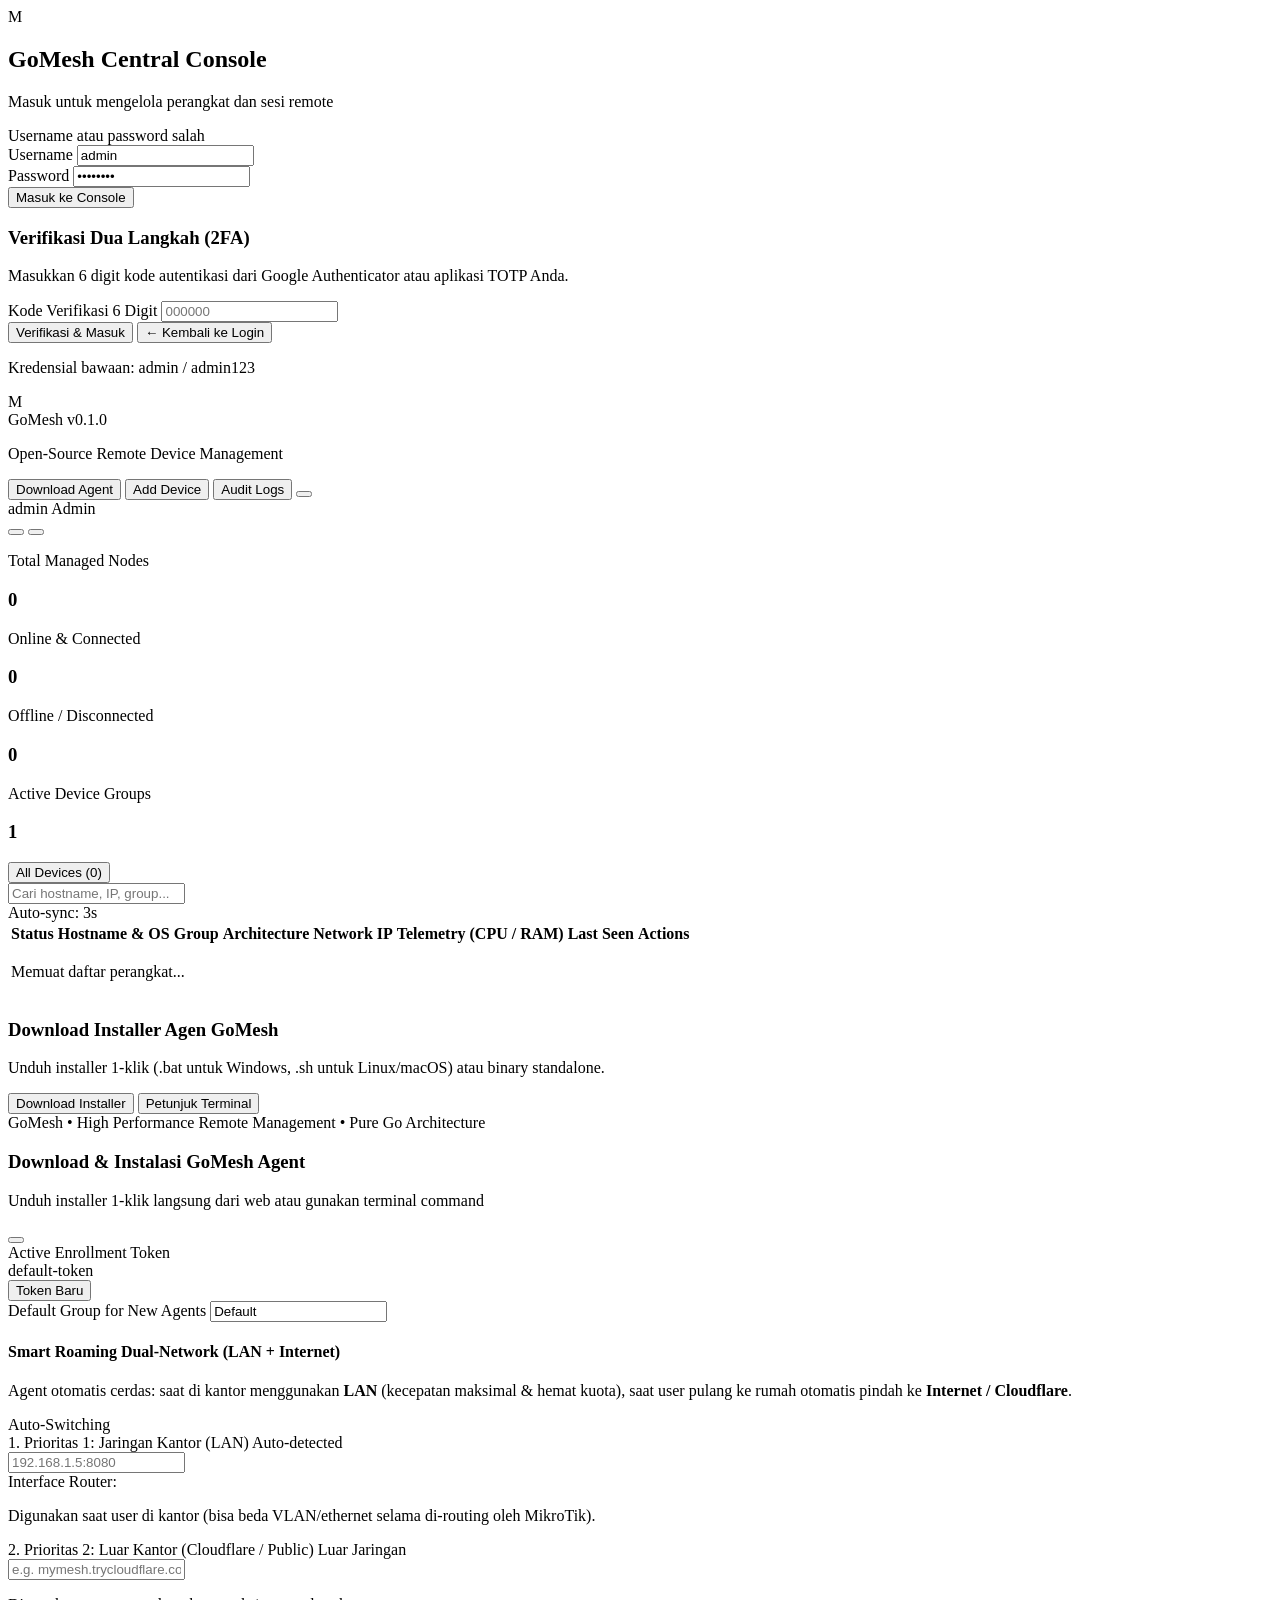
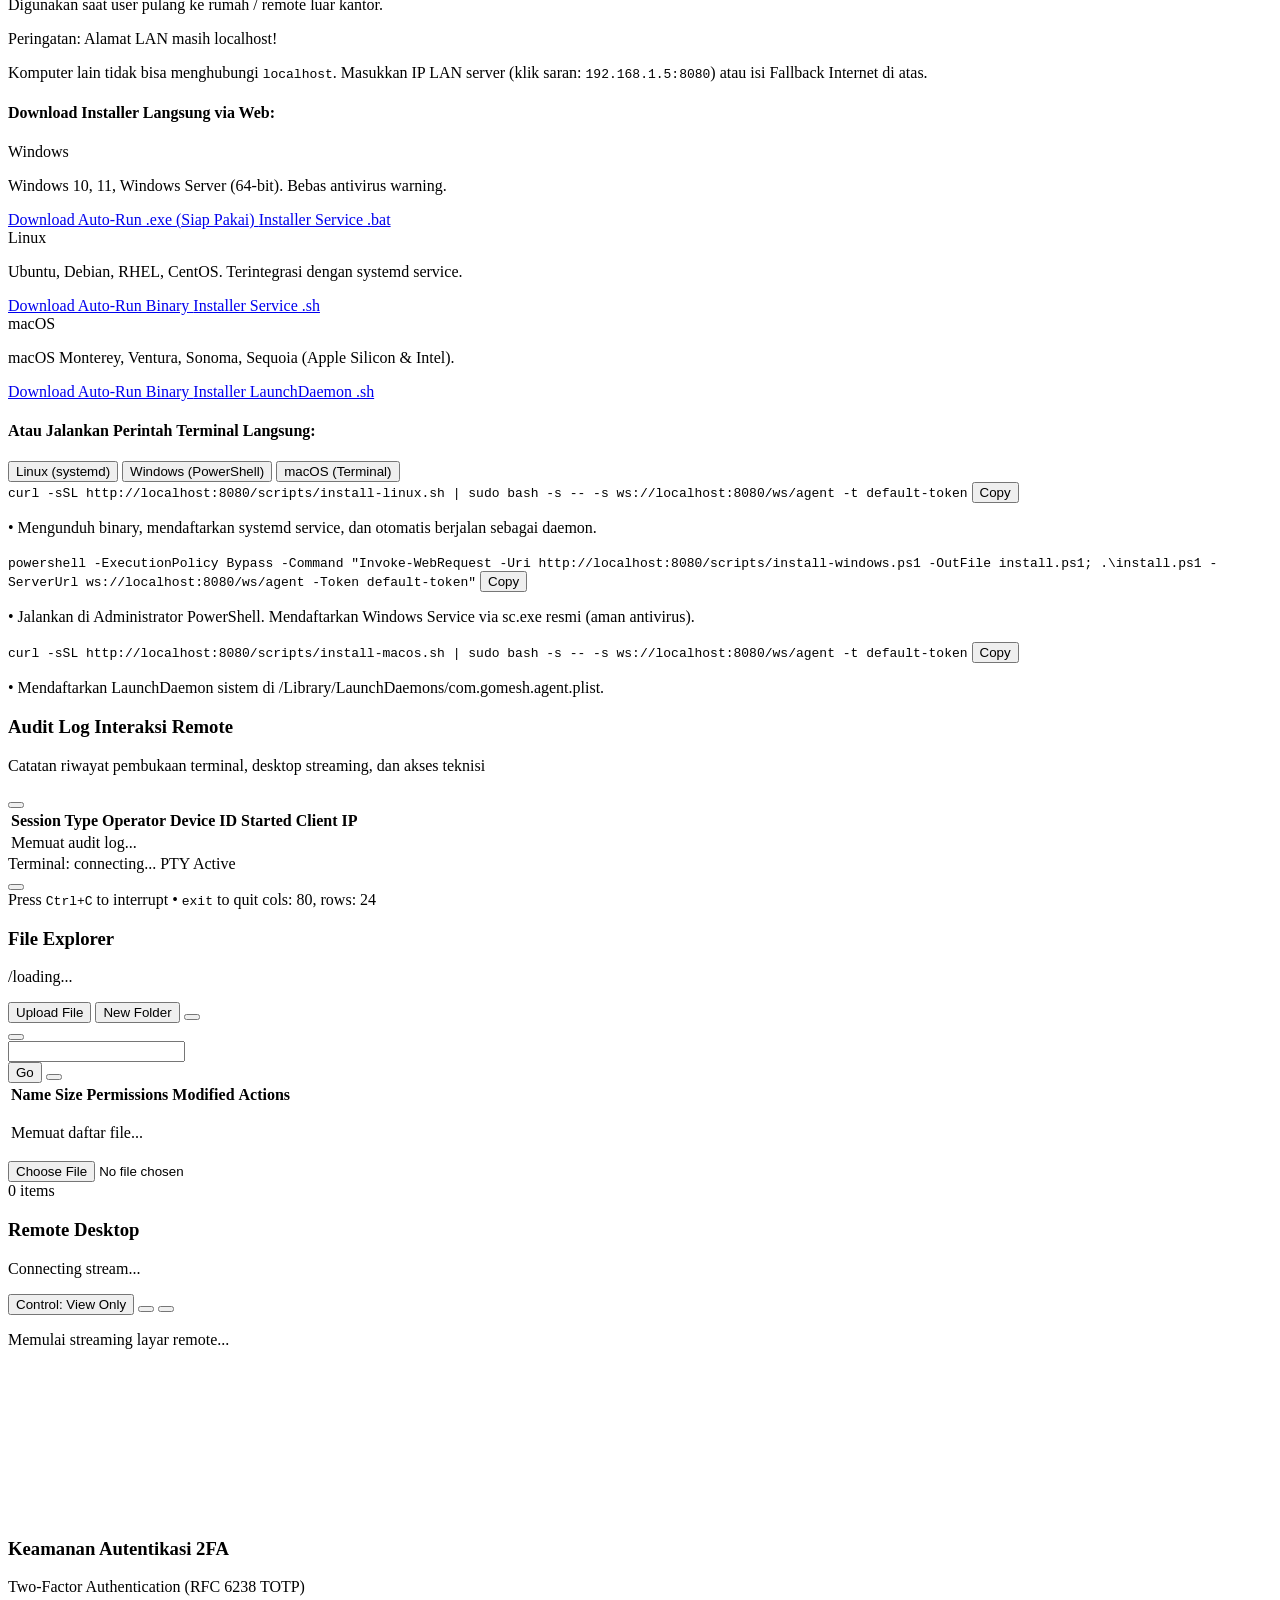
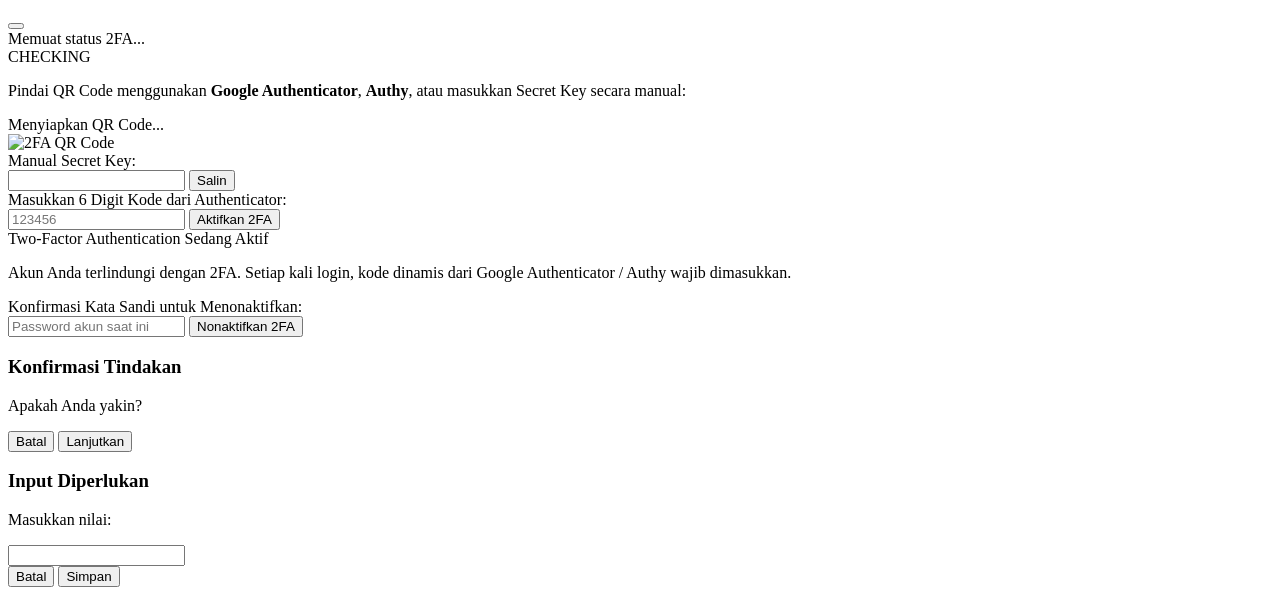
==== commit e45bede4: "feat(web,docs): add Smart Roaming configurator and update Phase 6 roadmap" ====
--- a/web/index.html
+++ b/web/index.html
@@ -305,6 +305,65 @@
           </div>
         </div>
 
+        <!-- Smart Roaming & Hybrid Server Endpoints Configuration -->
+        <div class="p-4 rounded-xl bg-slate-950/80 border border-slate-800 space-y-4">
+          <div class="flex items-center justify-between">
+            <div>
+              <h4 class="text-xs font-bold text-white uppercase tracking-wider flex items-center gap-1.5">
+                <i data-lucide="shuffle" class="w-4 h-4 text-emerald-400"></i> Smart Roaming Dual-Network (LAN + Internet)
+              </h4>
+              <p class="text-[11px] text-slate-400 mt-0.5">
+                Agent otomatis cerdas: saat di kantor menggunakan <strong>LAN</strong> (kecepatan maksimal & hemat kuota), saat user pulang ke rumah otomatis pindah ke <strong>Internet / Cloudflare</strong>.
+              </p>
+            </div>
+            <span class="px-2 py-0.5 rounded text-[10px] font-semibold bg-emerald-500/10 text-emerald-300 border border-emerald-500/20 flex items-center gap-1">
+              <i data-lucide="zap" class="w-3 h-3"></i> Auto-Switching
+            </span>
+          </div>
+
+          <div class="grid grid-cols-1 md:grid-cols-2 gap-4 pt-1">
+            <!-- Primary: Local LAN Address -->
+            <div class="p-3 rounded-lg bg-slate-900/90 border border-slate-800 space-y-2">
+              <div class="flex items-center justify-between">
+                <label class="text-[11px] font-bold text-emerald-400 flex items-center gap-1">
+                  <i data-lucide="wifi" class="w-3.5 h-3.5"></i> 1. Prioritas 1: Jaringan Kantor (LAN)
+                </label>
+                <span id="badge-lan-detected" class="text-[10px] text-emerald-400/80 font-mono bg-emerald-950/40 px-1.5 py-0.5 rounded border border-emerald-800/30">Auto-detected</span>
+              </div>
+              <input type="text" id="target-lan-input" oninput="updateInstallCommands()" class="w-full bg-slate-950 border border-slate-700 rounded-lg px-2.5 py-1.5 text-xs text-emerald-300 font-mono focus:outline-none focus:border-emerald-500" placeholder="192.168.1.5:8080" />
+              <!-- Multi-IP suggestions for MikroTik / Multi-VLAN routers -->
+              <div id="lan-ip-chips" class="hidden flex flex-wrap items-center gap-1.5 pt-1 text-[10px]">
+                <span class="text-slate-400 font-medium">Interface Router:</span>
+                <div id="lan-ip-chips-container" class="flex flex-wrap gap-1"></div>
+              </div>
+              <p class="text-[10px] text-slate-500 leading-tight">Digunakan saat user di kantor (bisa beda VLAN/ethernet selama di-routing oleh MikroTik).</p>
+            </div>
+
+            <!-- Fallback: Public / Cloudflare / VPS -->
+            <div class="p-3 rounded-lg bg-slate-900/90 border border-slate-800 space-y-2">
+              <div class="flex items-center justify-between">
+                <label class="text-[11px] font-bold text-sky-400 flex items-center gap-1">
+                  <i data-lucide="globe" class="w-3.5 h-3.5"></i> 2. Prioritas 2: Luar Kantor (Cloudflare / Public)
+                </label>
+                <span class="text-[10px] text-sky-400/80 font-mono bg-sky-950/40 px-1.5 py-0.5 rounded border border-sky-800/30">Luar Jaringan</span>
+              </div>
+              <input type="text" id="target-public-input" oninput="updateInstallCommands()" class="w-full bg-slate-950 border border-slate-700 rounded-lg px-2.5 py-1.5 text-xs text-sky-300 font-mono focus:outline-none focus:border-sky-500" placeholder="e.g. mymesh.trycloudflare.com or 203.0.113.10:8080" />
+              <p class="text-[10px] text-slate-500 leading-tight">Digunakan saat user pulang ke rumah / remote luar kantor.</p>
+            </div>
+          </div>
+
+          <!-- Localhost Warning Banner (Shown if LAN address contains localhost/127.0.0.1 and no public set) -->
+          <div id="localhost-warning-banner" class="hidden p-3 rounded-lg bg-amber-500/10 border border-amber-500/20 text-xs text-amber-300 flex items-start gap-2.5">
+            <i data-lucide="alert-triangle" class="w-4 h-4 text-amber-400 shrink-0 mt-0.5"></i>
+            <div class="space-y-1">
+              <span class="font-bold block">Peringatan: Alamat LAN masih localhost!</span>
+              <p class="text-[11px] text-amber-300/80 leading-relaxed">
+                Komputer lain tidak bisa menghubungi <code class="bg-slate-900 px-1 py-0.5 rounded text-amber-200">localhost</code>. Masukkan IP LAN server (klik saran: <code id="quick-lan-ip" class="bg-slate-900 px-1 rounded text-emerald-300 cursor-pointer underline" onclick="applyDetectedLAN()">192.168.1.5:8080</code>) atau isi Fallback Internet di atas.
+              </p>
+            </div>
+          </div>
+        </div>
+
         <!-- Direct 1-Click Installer Download Cards -->
         <div>
           <h4 class="text-xs font-bold text-slate-300 uppercase tracking-wider mb-3 flex items-center gap-2">
@@ -320,11 +379,11 @@
                 <p class="text-[11px] text-slate-400">Windows 10, 11, Windows Server (64-bit). Bebas antivirus warning.</p>
               </div>
               <div class="mt-4 space-y-2">
-                <a id="btn-dl-win-bat" href="/api/download/installer/windows-bat" download="install-gomesh.bat" class="w-full py-2 px-3 rounded-lg bg-sky-600 hover:bg-sky-500 text-white font-semibold text-xs flex items-center justify-center gap-1.5 shadow-md shadow-sky-600/20 transition-all">
-                  <i data-lucide="download" class="w-3.5 h-3.5"></i> Download 1-Click (.bat)
+                <a id="btn-dl-win-exe" href="/bin/gomesh-agent.exe" download="gomesh-agent.exe" class="w-full py-2 px-3 rounded-lg bg-sky-600 hover:bg-sky-500 text-white font-semibold text-xs flex items-center justify-center gap-1.5 shadow-md shadow-sky-600/20 transition-all">
+                  <i data-lucide="play-circle" class="w-3.5 h-3.5"></i> Download Auto-Run .exe (Siap Pakai)
                 </a>
-                <a href="/bin/gomesh-agent.exe" download="gomesh-agent.exe" class="w-full py-1.5 px-3 rounded-lg bg-slate-800 hover:bg-slate-700 text-slate-300 text-[11px] flex items-center justify-center gap-1.5 border border-slate-700 transition-colors">
-                  <i data-lucide="file-down" class="w-3.5 h-3.5"></i> Standalone .exe (6.2 MB)
+                <a id="btn-dl-win-bat" href="/api/download/installer/windows-bat" download="install-gomesh.bat" class="w-full py-1.5 px-3 rounded-lg bg-slate-800 hover:bg-slate-700 text-slate-300 text-[11px] flex items-center justify-center gap-1.5 border border-slate-700 transition-colors">
+                  <i data-lucide="download" class="w-3.5 h-3.5"></i> Installer Service .bat
                 </a>
               </div>
             </div>
@@ -338,11 +397,11 @@
                 <p class="text-[11px] text-slate-400">Ubuntu, Debian, RHEL, CentOS. Terintegrasi dengan systemd service.</p>
               </div>
               <div class="mt-4 space-y-2">
-                <a id="btn-dl-linux-sh" href="/api/download/installer/linux-sh" download="install-gomesh.sh" class="w-full py-2 px-3 rounded-lg bg-amber-600 hover:bg-amber-500 text-white font-semibold text-xs flex items-center justify-center gap-1.5 shadow-md shadow-amber-600/20 transition-all">
-                  <i data-lucide="download" class="w-3.5 h-3.5"></i> Download 1-Click (.sh)
+                <a id="btn-dl-linux-bin" href="/bin/gomesh-agent-linux" download="gomesh-agent-linux" class="w-full py-2 px-3 rounded-lg bg-amber-600 hover:bg-amber-500 text-white font-semibold text-xs flex items-center justify-center gap-1.5 shadow-md shadow-amber-600/20 transition-all">
+                  <i data-lucide="play-circle" class="w-3.5 h-3.5"></i> Download Auto-Run Binary
                 </a>
-                <a href="/bin/gomesh-agent-linux" download="gomesh-agent-linux" class="w-full py-1.5 px-3 rounded-lg bg-slate-800 hover:bg-slate-700 text-slate-300 text-[11px] flex items-center justify-center gap-1.5 border border-slate-700 transition-colors">
-                  <i data-lucide="file-down" class="w-3.5 h-3.5"></i> Standalone Binary (6.7 MB)
+                <a id="btn-dl-linux-sh" href="/api/download/installer/linux-sh" download="install-gomesh.sh" class="w-full py-1.5 px-3 rounded-lg bg-slate-800 hover:bg-slate-700 text-slate-300 text-[11px] flex items-center justify-center gap-1.5 border border-slate-700 transition-colors">
+                  <i data-lucide="download" class="w-3.5 h-3.5"></i> Installer Service .sh
                 </a>
               </div>
             </div>
@@ -356,11 +415,11 @@
                 <p class="text-[11px] text-slate-400">macOS Monterey, Ventura, Sonoma, Sequoia (Apple Silicon & Intel).</p>
               </div>
               <div class="mt-4 space-y-2">
-                <a id="btn-dl-macos-sh" href="/api/download/installer/macos-sh" download="install-gomesh-macos.sh" class="w-full py-2 px-3 rounded-lg bg-slate-700 hover:bg-slate-600 text-white font-semibold text-xs flex items-center justify-center gap-1.5 shadow-md transition-all">
-                  <i data-lucide="download" class="w-3.5 h-3.5"></i> Download 1-Click (.sh)
+                <a id="btn-dl-macos-bin" href="/bin/gomesh-agent" download="gomesh-agent" class="w-full py-2 px-3 rounded-lg bg-slate-700 hover:bg-slate-600 text-white font-semibold text-xs flex items-center justify-center gap-1.5 shadow-md transition-all">
+                  <i data-lucide="play-circle" class="w-3.5 h-3.5"></i> Download Auto-Run Binary
                 </a>
-                <a href="/bin/gomesh-agent" download="gomesh-agent" class="w-full py-1.5 px-3 rounded-lg bg-slate-800 hover:bg-slate-700 text-slate-300 text-[11px] flex items-center justify-center gap-1.5 border border-slate-700 transition-colors">
-                  <i data-lucide="file-down" class="w-3.5 h-3.5"></i> Standalone Binary (5.5 MB)
+                <a id="btn-dl-macos-sh" href="/api/download/installer/macos-sh" download="install-gomesh-macos.sh" class="w-full py-1.5 px-3 rounded-lg bg-slate-800 hover:bg-slate-700 text-slate-300 text-[11px] flex items-center justify-center gap-1.5 border border-slate-700 transition-colors">
+                  <i data-lucide="download" class="w-3.5 h-3.5"></i> Installer LaunchDaemon .sh
                 </a>
               </div>
             </div>
@@ -783,6 +842,7 @@
     let desktopControlEnabled = false;
     let currentNativeWidth = 1920;
     let currentNativeHeight = 1080;
+    let desktopLoadingTimer = null;
 
     let pending2FAToken = null;
     let currentSetupSecret = '';
@@ -1253,33 +1313,92 @@
       }
     }
 
+    function setSuggestedServer(addr) {
+      const input = document.getElementById('target-server-input');
+      if (input) {
+        input.value = addr;
+        updateInstallCommands();
+        showToast(`Alamat server disetel ke: ${addr}`, 'success');
+      }
+    }
+
+    let detectedLANHost = '';
+
     function updateInstallCommands() {
-      const host = window.location.host;
-      const protocol = window.location.protocol;
-      const wsProto = protocol === 'https:' ? 'wss:' : 'ws:';
-      const httpBase = `${protocol}//${host}`;
-      const wsUrl = `${wsProto}//${host}/ws/agent`;
+      const lanInput = document.getElementById('target-lan-input');
+      const pubInput = document.getElementById('target-public-input');
       const targetGroup = (document.getElementById('target-group-input')?.value || 'Default').trim();
 
+      let lanHost = (lanInput && lanInput.value.trim()) || '';
+      let pubHost = (pubInput && pubInput.value.trim()) || '';
+
+      // Clean protocol prefixes
+      lanHost = lanHost.replace(/^https?:\/\//i, '').replace(/^wss?:\/\//i, '').replace(/\/+$/, '');
+      pubHost = pubHost.replace(/^https?:\/\//i, '').replace(/^wss?:\/\//i, '').replace(/\/+$/, '');
+
+      function makeWS(h) {
+        if (!h) return '';
+        const isSecure = h.includes('.trycloudflare.com') || h.includes('.ngrok') || window.location.protocol === 'https:';
+        return `${isSecure ? 'wss:' : 'ws:'}//${h}/ws/agent`;
+      }
+      function makeHTTP(h) {
+        if (!h) return '';
+        const isSecure = h.includes('.trycloudflare.com') || h.includes('.ngrok') || window.location.protocol === 'https:';
+        return `${isSecure ? 'https:' : 'http:'}//${h}`;
+      }
+
+      const lanWS = makeWS(lanHost);
+      const pubWS = makeWS(pubHost);
+      const lanHTTP = makeHTTP(lanHost || window.location.host);
+
+      // Build endpoints list
+      const endpointsList = [];
+      if (lanWS) endpointsList.push(lanWS);
+      if (pubWS) endpointsList.push(pubWS);
+      if (endpointsList.length === 0) endpointsList.push(`ws://${window.location.host}/ws/agent`);
+
+      const endpointsParam = encodeURIComponent(endpointsList.join(','));
+      const lanParam = lanWS ? `&lan_server=${encodeURIComponent(lanWS)}` : '';
+      const pubParam = pubWS ? `&public_server=${encodeURIComponent(pubWS)}` : '';
+
+      // Show/hide localhost warning if LAN is localhost and no Public fallback
+      const warnBanner = document.getElementById('localhost-warning-banner');
+      if (warnBanner) {
+        if ((lanHost.includes('localhost') || lanHost.includes('127.0.0.1')) && !pubHost) {
+          warnBanner.classList.remove('hidden');
+        } else {
+          warnBanner.classList.add('hidden');
+        }
+      }
+
       document.getElementById('token-display').innerText = activeToken;
 
-      // Update 1-Click Download URLs
-      document.getElementById('btn-dl-win-bat').href = 
-        `/api/download/installer/windows-bat?token=${encodeURIComponent(activeToken)}&group=${encodeURIComponent(targetGroup)}`;
-      document.getElementById('btn-dl-linux-sh').href = 
-        `/api/download/installer/linux-sh?token=${encodeURIComponent(activeToken)}&group=${encodeURIComponent(targetGroup)}`;
-      document.getElementById('btn-dl-macos-sh').href = 
-        `/api/download/installer/macos-sh?token=${encodeURIComponent(activeToken)}&group=${encodeURIComponent(targetGroup)}`;
-
-      // Update Terminal One-Liners
+      // Query string with Smart Roaming parameters baked in!
+      const dlQuery = `token=${encodeURIComponent(activeToken)}&group=${encodeURIComponent(targetGroup)}&endpoints=${endpointsParam}${lanParam}${pubParam}`;
+
+      // Update Auto-Running Standalone Binaries (with baked-in configuration overlay)
+      const winExeBtn = document.getElementById('btn-dl-win-exe');
+      if (winExeBtn) winExeBtn.href = `/bin/gomesh-agent.exe?${dlQuery}`;
+      const linuxBinBtn = document.getElementById('btn-dl-linux-bin');
+      if (linuxBinBtn) linuxBinBtn.href = `/bin/gomesh-agent-linux?${dlQuery}`;
+      const macosBinBtn = document.getElementById('btn-dl-macos-bin');
+      if (macosBinBtn) macosBinBtn.href = `/bin/gomesh-agent?${dlQuery}`;
+
+      // 1-Click Installers
+      document.getElementById('btn-dl-win-bat').href = `/api/download/installer/windows-bat?${dlQuery}`;
+      document.getElementById('btn-dl-linux-sh').href = `/api/download/installer/linux-sh?${dlQuery}`;
+      document.getElementById('btn-dl-macos-sh').href = `/api/download/installer/macos-sh?${dlQuery}`;
+
+      // Terminal One-Liners (with multi-endpoints parameter for smart roaming)
+      const epsFlag = endpointsList.length > 1 ? ` -e "${endpointsList.join(',')}"` : '';
       document.getElementById('cmd-linux').innerText = 
-        `curl -sSL ${httpBase}/scripts/install-linux.sh | sudo bash -s -- -s ${wsUrl} -t ${activeToken}`;
+        `curl -sSL "${lanHTTP}/scripts/install-linux.sh" | sudo bash -s -- -s "${endpointsList[0]}" -t "${activeToken}" -g "${targetGroup}"${epsFlag}`;
 
       document.getElementById('cmd-windows').innerText = 
-        `powershell -ExecutionPolicy Bypass -Command "Invoke-WebRequest -Uri ${httpBase}/scripts/install-windows.ps1 -OutFile install.ps1; .\\install.ps1 -ServerUrl ${wsUrl} -Token ${activeToken}"`;
+        `powershell -ExecutionPolicy Bypass -Command "Invoke-WebRequest -Uri '${lanHTTP}/scripts/install-windows.ps1' -OutFile install.ps1; .\\install.ps1 -ServerUrl '${endpointsList[0]}' -Token '${activeToken}' -Group '${targetGroup}'"`;
 
       document.getElementById('cmd-macos').innerText = 
-        `curl -sSL ${httpBase}/scripts/install-macos.sh | sudo bash -s -- -s ${wsUrl} -t ${activeToken}`;
+        `curl -sSL "${lanHTTP}/scripts/install-macos.sh" | sudo bash -s -- -s "${endpointsList[0]}" -t "${activeToken}" -g "${targetGroup}"${epsFlag}`;
     }
 
     function selectInstallTab(os) {
@@ -1297,10 +1416,73 @@
       lucide.createIcons();
     }
 
-    function openInstallModal() {
+    async function openInstallModal() {
+      const lanInput = document.getElementById('target-lan-input');
+      const pubInput = document.getElementById('target-public-input');
+
+      try {
+        const res = await fetch('/api/server/network');
+        if (res.ok) {
+          const netInfo = await res.json();
+          if (netInfo.primary_lan_ip) {
+            detectedLANHost = `${netInfo.primary_lan_ip}:${netInfo.port || 8080}`;
+            const quickLan = document.getElementById('quick-lan-ip');
+            if (quickLan) quickLan.innerText = detectedLANHost;
+            if (lanInput && (!lanInput.value || lanInput.value.includes('localhost') || lanInput.value.includes('127.0.0.1'))) {
+              lanInput.value = detectedLANHost;
+            }
+          }
+
+          // Populate MikroTik / Multi-VLAN router interface chips if multiple IPs exist
+          if (netInfo.lan_ips && netInfo.lan_ips.length > 0) {
+            const chipsDiv = document.getElementById('lan-ip-chips');
+            const chipsContainer = document.getElementById('lan-ip-chips-container');
+            if (chipsDiv && chipsContainer) {
+              chipsContainer.innerHTML = netInfo.lan_ips.map(ip => {
+                const target = `${ip}:${netInfo.port || 8080}`;
+                return `<button type="button" onclick="selectSuggestedLAN('${target}')" class="px-1.5 py-0.5 rounded bg-slate-800 hover:bg-emerald-950 hover:text-emerald-300 border border-slate-700 text-slate-300 font-mono transition-colors text-[10px]">${target}</button>`;
+              }).join('');
+              chipsDiv.classList.remove('hidden');
+            }
+          }
+        }
+      } catch (e) {
+        console.warn('Network discovery error:', e);
+      }
+
+      if (lanInput && !lanInput.value) {
+        lanInput.value = window.location.host;
+      }
+
+      // If current browser host is a public domain or tunnel, auto-populate public input
+      if (pubInput && !pubInput.value) {
+        const host = window.location.host;
+        if (!host.includes('localhost') && !host.includes('127.0.0.1') && !host.startsWith('192.168.') && !host.startsWith('10.')) {
+          pubInput.value = host;
+        }
+      }
+
       updateInstallCommands();
       document.getElementById('install-modal').classList.remove('hidden');
       lucide.createIcons();
+    }
+
+    function selectSuggestedLAN(target) {
+      const lanInput = document.getElementById('target-lan-input');
+      if (lanInput) {
+        lanInput.value = target;
+        updateInstallCommands();
+      }
+    }
+
+    function applyDetectedLAN() {
+      if (detectedLANHost) {
+        const lanInput = document.getElementById('target-lan-input');
+        if (lanInput) {
+          lanInput.value = detectedLANHost;
+          updateInstallCommands();
+        }
+      }
     }
 
     function closeInstallModal() {
@@ -1505,6 +1687,13 @@
         tbody.innerHTML = filtered.map(d => {
           const isOnline = d.status === 'online';
           const groupName = d.group_name || 'Default';
+          const isLAN = (d.connection_mode || '').toUpperCase() === 'LAN';
+
+          const connBadge = isOnline ? (
+            isLAN
+              ? `<span class="inline-flex items-center gap-1 px-1.5 py-0.5 rounded text-[10px] font-semibold bg-emerald-500/10 text-emerald-400 border border-emerald-500/20" title="Terhubung langsung via jaringan kantor (LAN)"><i data-lucide="wifi" class="w-2.5 h-2.5"></i> LAN</span>`
+              : `<span class="inline-flex items-center gap-1 px-1.5 py-0.5 rounded text-[10px] font-semibold bg-sky-500/10 text-sky-400 border border-sky-500/20" title="Terhubung dari luar kantor via Internet / Cloudflare"><i data-lucide="globe" class="w-2.5 h-2.5"></i> WAN</span>`
+          ) : '';
 
           const statusBadge = isOnline
             ? `<span class="inline-flex items-center gap-1.5 px-2.5 py-1 rounded-full text-xs font-semibold bg-emerald-500/10 text-emerald-400 border border-emerald-500/20"><span class="h-1.5 w-1.5 rounded-full bg-emerald-400 pulse-dot"></span> Online</span>`
@@ -1538,8 +1727,11 @@
               </td>
               <td class="py-3.5 px-4 font-mono text-xs text-slate-300">${d.arch}</td>
               <td class="py-3.5 px-4 font-mono text-xs">
-                <div class="text-slate-200">${d.internal_ip || '-'}</div>
-                <div class="text-slate-500 text-[10px]">${d.public_ip || ''}</div>
+                <div class="flex items-center gap-1.5">
+                  <span class="text-slate-200">${d.internal_ip || '-'}</span>
+                  ${connBadge}
+                </div>
+                <div class="text-slate-500 text-[10px] truncate max-w-[150px]">${d.public_ip || ''}</div>
               </td>
               <td class="py-3.5 px-4">${cpuBar}</td>
               <td class="py-3.5 px-4 text-xs text-slate-400">${timeAgo(d.last_seen_at)}</td>
@@ -1887,6 +2079,23 @@
       desktopControlEnabled = false;
       updateControlUI();
 
+      if (desktopLoadingTimer) clearTimeout(desktopLoadingTimer);
+      desktopLoadingTimer = setTimeout(() => {
+        if (!loading.classList.contains('hidden')) {
+          metrics.innerText = 'Menunggu display stream...';
+          loading.innerHTML = `
+            <div class="text-center p-4 max-w-sm space-y-2">
+              <i data-lucide="alert-triangle" class="w-8 h-8 text-amber-400 mx-auto"></i>
+              <p class="text-sm font-semibold text-white">Belum Ada Frame Diterima</p>
+              <p class="text-xs text-slate-400 leading-relaxed">
+                Jika komputer target adalah macOS, pastikan izin <strong>Screen Recording</strong> telah diaktifkan di <strong>System Settings > Privacy & Security > Screen Recording</strong>.
+              </p>
+            </div>
+          `;
+          lucide.createIcons();
+        }
+      }, 5000);
+
       const protocol = window.location.protocol === 'https:' ? 'wss:' : 'ws:';
       const wsUrl = `${protocol}//${window.location.host}/ws/desktop?device_id=${deviceID}`;
 
@@ -1900,6 +2109,7 @@
         try {
           const frame = JSON.parse(event.data);
           if (frame && frame.data) {
+            clearTimeout(desktopLoadingTimer);
             loading.classList.add('hidden');
             const img = new Image();
             img.onload = () => {
@@ -1928,6 +2138,7 @@
       };
 
       activeDesktopWS.onclose = () => {
+        clearTimeout(desktopLoadingTimer);
         metrics.innerText = 'Stream disconnected';
         loading.classList.remove('hidden');
         loading.innerHTML = `<p class="text-rose-400 font-medium">Sesi Desktop Berakhir</p>`;
@@ -2036,6 +2247,10 @@
     }
 
     function closeDesktopModal() {
+      if (desktopLoadingTimer) {
+        clearTimeout(desktopLoadingTimer);
+        desktopLoadingTimer = null;
+      }
       const modal = document.getElementById('desktop-modal');
       modal.classList.add('hidden');
       if (activeDesktopWS) {
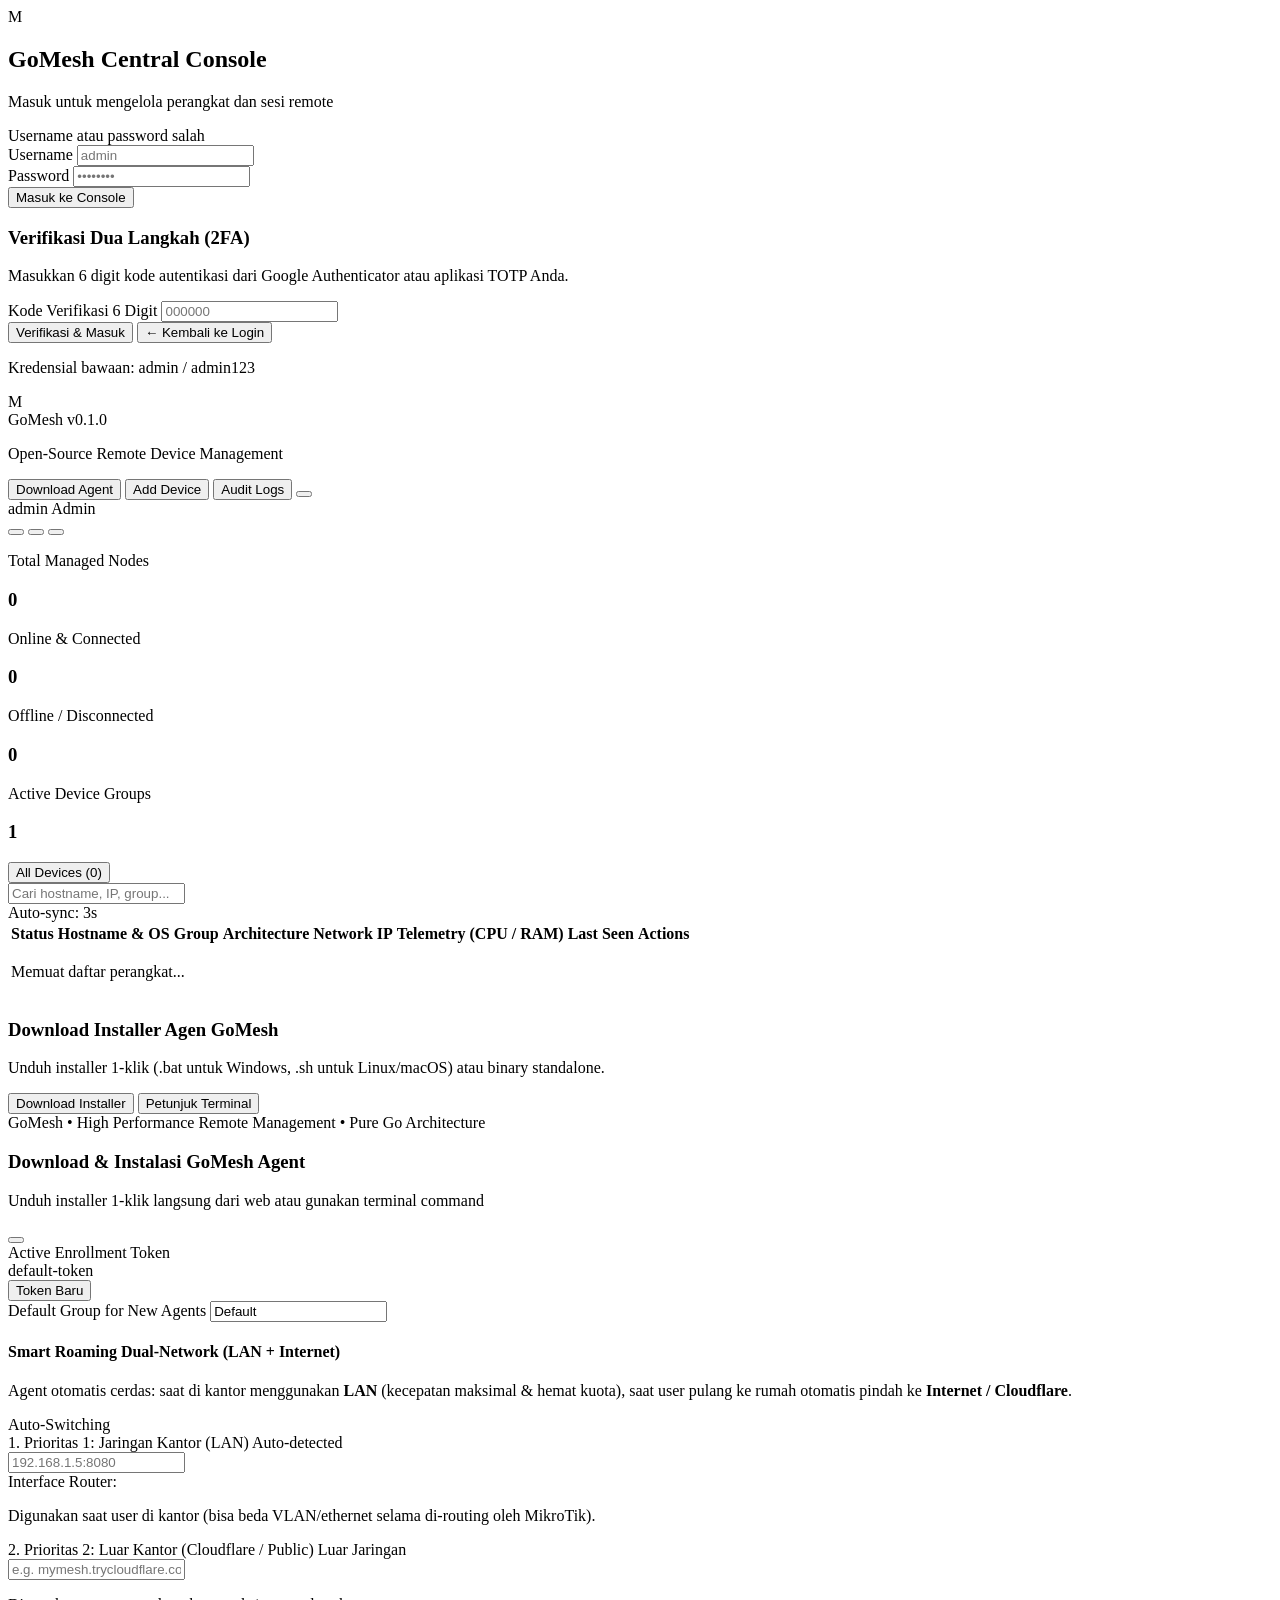
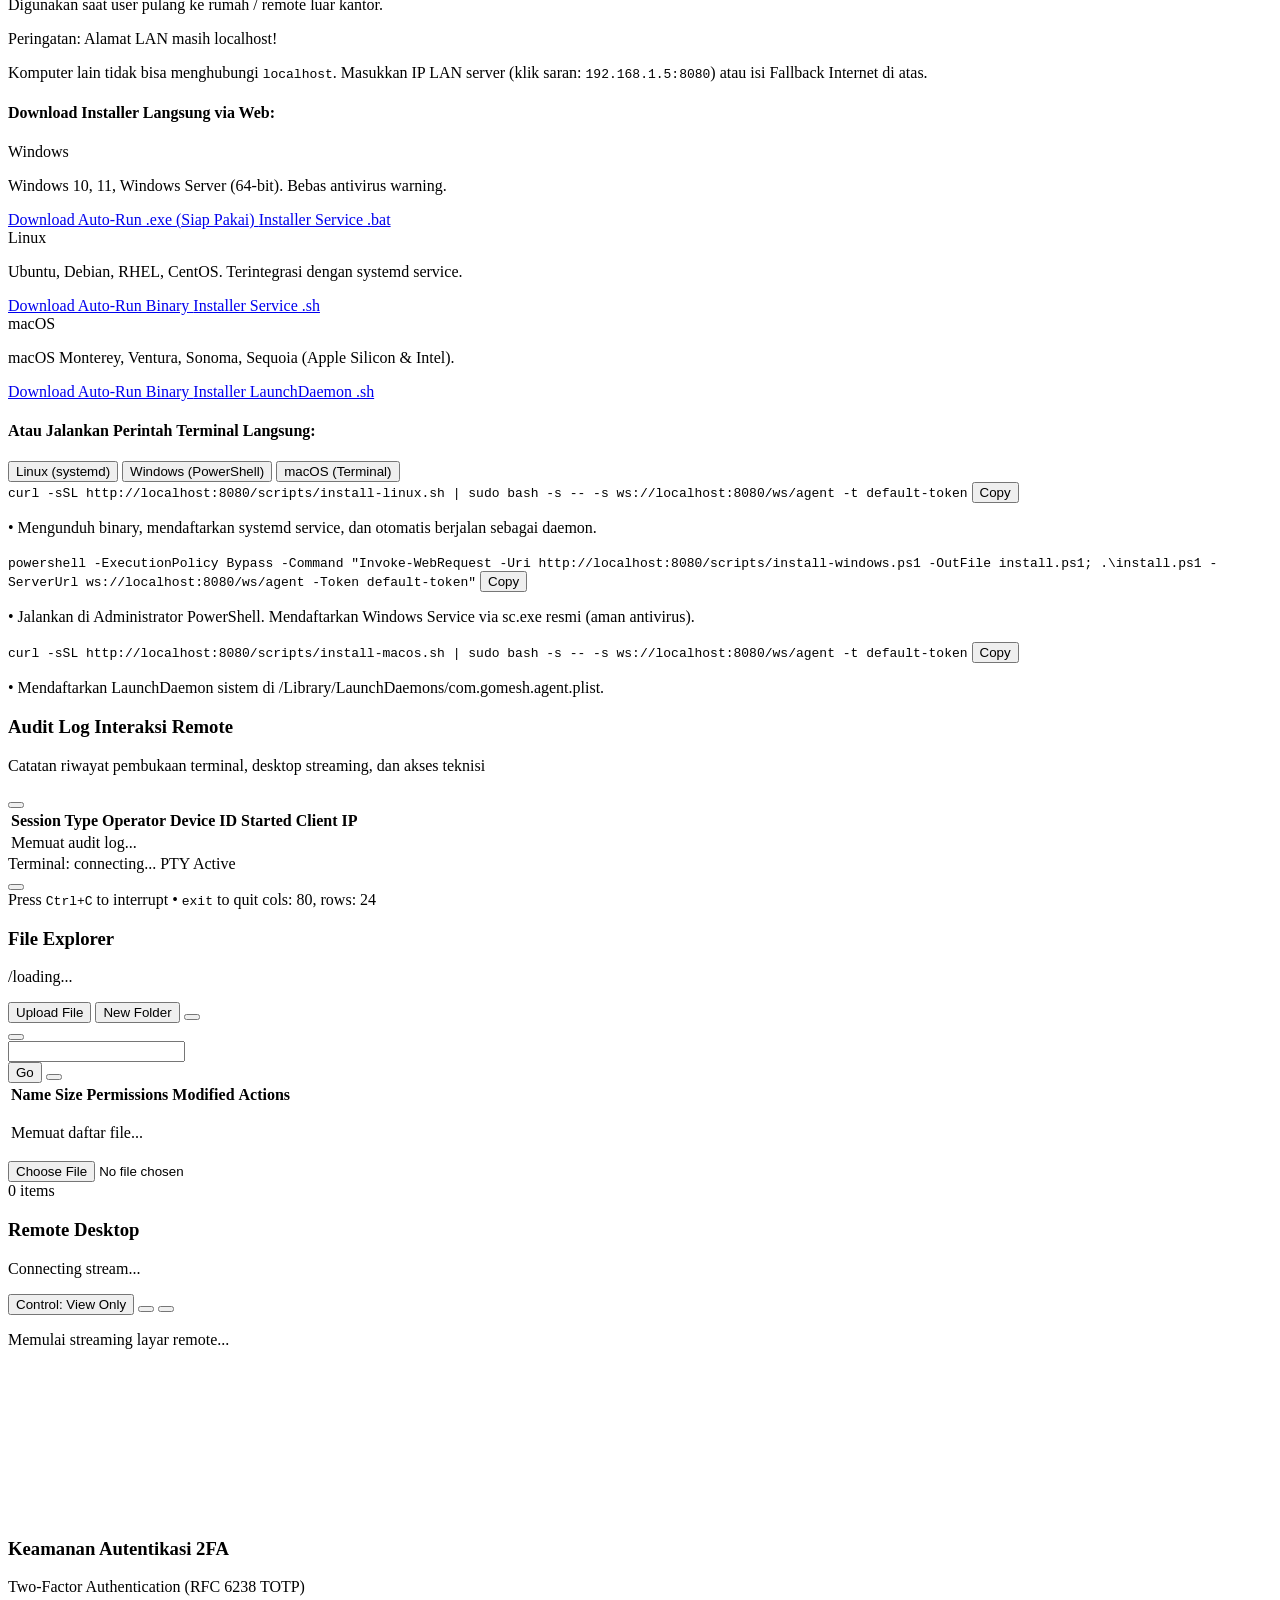
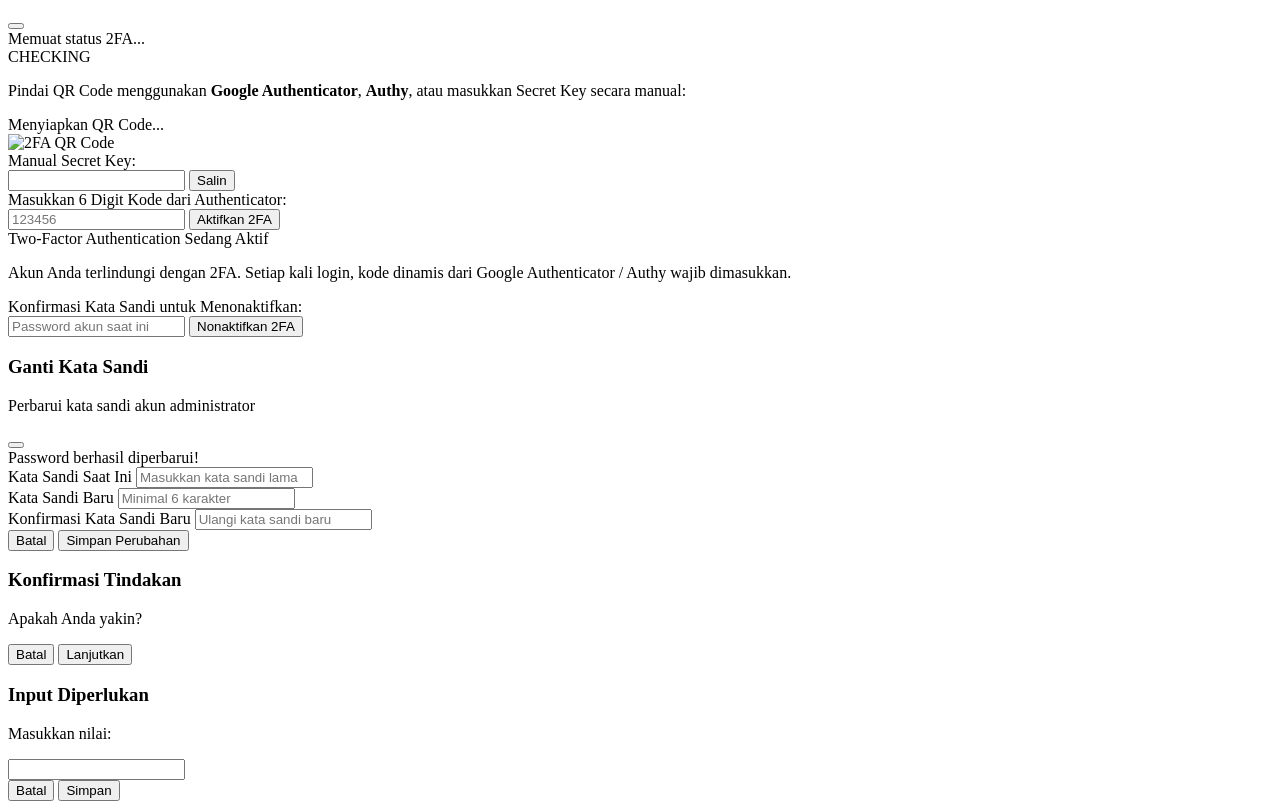
==== commit eaf21157: "fix(auth): remove static login credentials and add change password feature" ====
--- a/web/index.html
+++ b/web/index.html
@@ -49,11 +49,11 @@
       <form id="login-form" onsubmit="handleLogin(event)" class="space-y-4">
         <div>
           <label class="block text-xs font-semibold uppercase tracking-wider text-slate-400 mb-1">Username</label>
-          <input type="text" id="login-username" required value="admin" class="w-full px-3.5 py-2.5 rounded-lg bg-slate-950 border border-slate-800 text-sm text-white focus:outline-none focus:border-indigo-500 focus:ring-1 focus:ring-indigo-500 transition-all font-mono" />
+          <input type="text" id="login-username" required placeholder="admin" autocomplete="username" class="w-full px-3.5 py-2.5 rounded-lg bg-slate-950 border border-slate-800 text-sm text-white focus:outline-none focus:border-indigo-500 focus:ring-1 focus:ring-indigo-500 transition-all font-mono" />
         </div>
         <div>
           <label class="block text-xs font-semibold uppercase tracking-wider text-slate-400 mb-1">Password</label>
-          <input type="password" id="login-password" required value="admin123" class="w-full px-3.5 py-2.5 rounded-lg bg-slate-950 border border-slate-800 text-sm text-white focus:outline-none focus:border-indigo-500 focus:ring-1 focus:ring-indigo-500 transition-all font-mono" />
+          <input type="password" id="login-password" required placeholder="••••••••" autocomplete="current-password" class="w-full px-3.5 py-2.5 rounded-lg bg-slate-950 border border-slate-800 text-sm text-white focus:outline-none focus:border-indigo-500 focus:ring-1 focus:ring-indigo-500 transition-all font-mono" />
         </div>
         <button type="submit" id="login-submit-btn" class="w-full mt-2 py-2.5 px-4 rounded-lg bg-indigo-600 hover:bg-indigo-500 font-semibold text-sm text-white shadow-lg shadow-indigo-600/30 transition-all flex items-center justify-center gap-2">
           <span>Masuk ke Console</span>
@@ -130,6 +130,9 @@
               <span id="nav-username" class="text-xs font-semibold text-white block">admin</span>
               <span id="nav-role" class="text-[10px] text-slate-400 font-mono uppercase block">Admin</span>
             </div>
+            <button onclick="openChangePasswordModal()" class="p-1.5 text-slate-400 hover:text-indigo-400 hover:bg-slate-800 rounded-lg transition-colors" title="Ganti Password">
+              <i data-lucide="key" class="w-4 h-4"></i>
+            </button>
             <button onclick="open2FAModal()" class="p-1.5 text-slate-400 hover:text-amber-400 hover:bg-slate-800 rounded-lg transition-colors" title="Keamanan 2FA (TOTP)">
               <i data-lucide="shield-alert" class="w-4 h-4"></i>
             </button>
@@ -766,6 +769,64 @@
     </div>
   </div>
 
+  <!-- CHANGE PASSWORD MODAL -->
+  <div id="modal-change-password" class="fixed inset-0 z-50 bg-slate-950/80 backdrop-blur-sm hidden flex items-center justify-center p-4">
+    <div class="bg-slate-900 border border-slate-800 rounded-2xl shadow-2xl w-full max-w-md overflow-hidden flex flex-col">
+      <!-- Modal Header -->
+      <div class="px-6 py-4 bg-slate-950 border-b border-slate-800 flex items-center justify-between">
+        <div class="flex items-center gap-3">
+          <div class="p-2 rounded-lg bg-indigo-500/10 text-indigo-400 border border-indigo-500/20">
+            <i data-lucide="key" class="w-5 h-5"></i>
+          </div>
+          <div>
+            <h3 class="text-base font-bold text-white">Ganti Kata Sandi</h3>
+            <p class="text-xs text-slate-400">Perbarui kata sandi akun administrator</p>
+          </div>
+        </div>
+        <button onclick="closeChangePasswordModal()" class="text-slate-400 hover:text-white p-1 rounded-lg hover:bg-slate-800 transition-colors">
+          <i data-lucide="x" class="w-5 h-5"></i>
+        </button>
+      </div>
+
+      <!-- Modal Body -->
+      <form onsubmit="handleChangePassword(event)" class="p-6 space-y-4">
+        <div id="change-pwd-error" class="hidden p-3 rounded-lg bg-rose-500/10 border border-rose-500/20 text-rose-400 text-xs flex items-center gap-2">
+          <i data-lucide="alert-circle" class="w-4 h-4 shrink-0"></i>
+          <span id="change-pwd-error-msg"></span>
+        </div>
+
+        <div id="change-pwd-success" class="hidden p-3 rounded-lg bg-emerald-500/10 border border-emerald-500/20 text-emerald-400 text-xs flex items-center gap-2">
+          <i data-lucide="check-circle-2" class="w-4 h-4 shrink-0"></i>
+          <span id="change-pwd-success-msg">Password berhasil diperbarui!</span>
+        </div>
+
+        <div>
+          <label class="block text-xs font-semibold uppercase tracking-wider text-slate-400 mb-1">Kata Sandi Saat Ini</label>
+          <input type="password" id="change-pwd-current" required placeholder="Masukkan kata sandi lama" autocomplete="current-password" class="w-full px-3.5 py-2.5 rounded-lg bg-slate-950 border border-slate-800 text-sm text-white focus:outline-none focus:border-indigo-500 focus:ring-1 focus:ring-indigo-500 transition-all font-mono" />
+        </div>
+
+        <div>
+          <label class="block text-xs font-semibold uppercase tracking-wider text-slate-400 mb-1">Kata Sandi Baru</label>
+          <input type="password" id="change-pwd-new" required minlength="6" placeholder="Minimal 6 karakter" autocomplete="new-password" class="w-full px-3.5 py-2.5 rounded-lg bg-slate-950 border border-slate-800 text-sm text-white focus:outline-none focus:border-indigo-500 focus:ring-1 focus:ring-indigo-500 transition-all font-mono" />
+        </div>
+
+        <div>
+          <label class="block text-xs font-semibold uppercase tracking-wider text-slate-400 mb-1">Konfirmasi Kata Sandi Baru</label>
+          <input type="password" id="change-pwd-confirm" required minlength="6" placeholder="Ulangi kata sandi baru" autocomplete="new-password" class="w-full px-3.5 py-2.5 rounded-lg bg-slate-950 border border-slate-800 text-sm text-white focus:outline-none focus:border-indigo-500 focus:ring-1 focus:ring-indigo-500 transition-all font-mono" />
+        </div>
+
+        <div class="pt-2 flex items-center justify-end gap-2">
+          <button type="button" onclick="closeChangePasswordModal()" class="px-4 py-2 text-xs font-medium text-slate-400 hover:text-white hover:bg-slate-800 rounded-lg transition-colors">
+            Batal
+          </button>
+          <button type="submit" id="change-pwd-submit-btn" class="px-4 py-2 bg-indigo-600 hover:bg-indigo-500 text-white font-semibold text-xs rounded-lg shadow-lg shadow-indigo-600/30 transition-colors flex items-center gap-1.5">
+            <span>Simpan Perubahan</span>
+          </button>
+        </div>
+      </form>
+    </div>
+  </div>
+
   <!-- CUSTOM CONFIRM MODAL (Modern Replacement for window.confirm) -->
   <div id="custom-confirm-modal" class="fixed inset-0 z-[9990] bg-slate-950/80 backdrop-blur-sm hidden flex items-center justify-center p-4">
     <div class="bg-slate-900 border border-slate-800 rounded-2xl shadow-2xl w-full max-w-md overflow-hidden flex flex-col">
@@ -1267,6 +1328,92 @@
       } finally {
         btn.disabled = false;
         btn.innerText = 'Nonaktifkan 2FA';
+      }
+    }
+
+    // --- CHANGE PASSWORD ---
+    function openChangePasswordModal() {
+      document.getElementById('change-pwd-current').value = '';
+      document.getElementById('change-pwd-new').value = '';
+      document.getElementById('change-pwd-confirm').value = '';
+      document.getElementById('change-pwd-error').classList.add('hidden');
+      document.getElementById('change-pwd-success').classList.add('hidden');
+      document.getElementById('modal-change-password').classList.remove('hidden');
+      lucide.createIcons();
+      setTimeout(() => document.getElementById('change-pwd-current')?.focus(), 50);
+    }
+
+    function closeChangePasswordModal() {
+      document.getElementById('modal-change-password').classList.add('hidden');
+    }
+
+    async function handleChangePassword(e) {
+      e.preventDefault();
+      const currentPassword = document.getElementById('change-pwd-current').value;
+      const newPassword = document.getElementById('change-pwd-new').value;
+      const confirmPassword = document.getElementById('change-pwd-confirm').value;
+      const errorDiv = document.getElementById('change-pwd-error');
+      const errorMsg = document.getElementById('change-pwd-error-msg');
+      const successDiv = document.getElementById('change-pwd-success');
+      const submitBtn = document.getElementById('change-pwd-submit-btn');
+
+      errorDiv.classList.add('hidden');
+      successDiv.classList.add('hidden');
+
+      if (!currentPassword) {
+        errorMsg.innerText = 'Kata sandi saat ini wajib diisi.';
+        errorDiv.classList.remove('hidden');
+        return;
+      }
+
+      if (newPassword.length < 6) {
+        errorMsg.innerText = 'Kata sandi baru minimal 6 karakter.';
+        errorDiv.classList.remove('hidden');
+        return;
+      }
+
+      if (newPassword !== confirmPassword) {
+        errorMsg.innerText = 'Konfirmasi kata sandi baru tidak cocok.';
+        errorDiv.classList.remove('hidden');
+        return;
+      }
+
+      submitBtn.disabled = true;
+      submitBtn.innerHTML = '<i data-lucide="loader-2" class="w-4 h-4 animate-spin"></i> Menyimpan...';
+      lucide.createIcons();
+
+      try {
+        const res = await fetch('/api/auth/password', {
+          method: 'POST',
+          headers: { 'Content-Type': 'application/json' },
+          body: JSON.stringify({
+            current_password: currentPassword,
+            new_password: newPassword
+          })
+        });
+        const data = await res.json();
+        if (res.ok && data.success) {
+          successDiv.classList.remove('hidden');
+          showToast('Kata sandi berhasil diperbarui!', 'success');
+          document.getElementById('change-pwd-current').value = '';
+          document.getElementById('change-pwd-new').value = '';
+          document.getElementById('change-pwd-confirm').value = '';
+          setTimeout(() => {
+            closeChangePasswordModal();
+          }, 1200);
+        } else {
+          errorMsg.innerText = data.error || 'Gagal mengubah kata sandi.';
+          errorDiv.classList.remove('hidden');
+          showToast(data.error || 'Gagal mengubah kata sandi', 'error');
+        }
+      } catch (err) {
+        errorMsg.innerText = 'Terjadi kesalahan jaringan: ' + err.message;
+        errorDiv.classList.remove('hidden');
+        showToast('Kesalahan jaringan: ' + err.message, 'error');
+      } finally {
+        submitBtn.disabled = false;
+        submitBtn.innerHTML = '<span>Simpan Perubahan</span>';
+        lucide.createIcons();
       }
     }
 
@@ -1737,14 +1884,17 @@
               <td class="py-3.5 px-4 text-xs text-slate-400">${timeAgo(d.last_seen_at)}</td>
               <td class="py-3.5 px-4 text-right">
                 <div class="flex items-center justify-end gap-1.5">
-                  <button onclick="openDesktop('${d.id}', '${d.hostname}')" ${!isOnline ? 'disabled' : ''} class="px-2.5 py-1.5 rounded-lg bg-emerald-600/10 text-emerald-400 border border-emerald-500/20 hover:bg-emerald-600/20 disabled:opacity-40 disabled:cursor-not-allowed text-xs font-semibold inline-flex items-center gap-1.5 transition-all">
+                  <button onclick="openDesktop('${d.id}', '${escapeQuotes(d.hostname)}')" ${!isOnline ? 'disabled' : ''} class="px-2.5 py-1.5 rounded-lg bg-emerald-600/10 text-emerald-400 border border-emerald-500/20 hover:bg-emerald-600/20 disabled:opacity-40 disabled:cursor-not-allowed text-xs font-semibold inline-flex items-center gap-1.5 transition-all">
                     <i data-lucide="layout" class="w-3.5 h-3.5"></i> Desktop
                   </button>
-                  <button onclick="openFilesModal('${d.id}', '${d.hostname}')" ${!isOnline ? 'disabled' : ''} class="px-2.5 py-1.5 rounded-lg bg-amber-500/10 text-amber-400 border border-amber-500/20 hover:bg-amber-500/20 disabled:opacity-40 disabled:cursor-not-allowed text-xs font-semibold inline-flex items-center gap-1.5 transition-all">
+                  <button onclick="openFilesModal('${d.id}', '${escapeQuotes(d.hostname)}')" ${!isOnline ? 'disabled' : ''} class="px-2.5 py-1.5 rounded-lg bg-amber-500/10 text-amber-400 border border-amber-500/20 hover:bg-amber-500/20 disabled:opacity-40 disabled:cursor-not-allowed text-xs font-semibold inline-flex items-center gap-1.5 transition-all">
                     <i data-lucide="folder" class="w-3.5 h-3.5"></i> Files
                   </button>
-                  <button onclick="openTerminal('${d.id}', '${d.hostname}')" ${!isOnline ? 'disabled' : ''} class="px-2.5 py-1.5 rounded-lg bg-indigo-600 hover:bg-indigo-500 disabled:opacity-40 disabled:cursor-not-allowed text-xs font-semibold text-white inline-flex items-center gap-1.5 shadow-sm transition-all">
+                  <button onclick="openTerminal('${d.id}', '${escapeQuotes(d.hostname)}')" ${!isOnline ? 'disabled' : ''} class="px-2.5 py-1.5 rounded-lg bg-indigo-600 hover:bg-indigo-500 disabled:opacity-40 disabled:cursor-not-allowed text-xs font-semibold text-white inline-flex items-center gap-1.5 shadow-sm transition-all">
                     <i data-lucide="terminal" class="w-3.5 h-3.5"></i> Shell
+                  </button>
+                  <button onclick="deleteDevice('${d.id}', '${escapeQuotes(d.hostname)}')" title="Hapus perangkat dari GoMesh" class="p-1.5 rounded-lg bg-rose-500/10 text-rose-400 border border-rose-500/20 hover:bg-rose-500/25 hover:text-rose-300 text-xs font-semibold inline-flex items-center justify-center transition-all ml-1">
+                    <i data-lucide="trash-2" class="w-3.5 h-3.5"></i>
                   </button>
                 </div>
               </td>
@@ -1754,6 +1904,31 @@
       }
 
       lucide.createIcons();
+    }
+
+    async function deleteDevice(id, hostname) {
+      const confirmed = await showConfirmModal({
+        title: 'Hapus Perangkat',
+        message: `Apakah Anda yakin ingin menghapus perangkat "${hostname}" (${id.substring(0, 8)}) dari daftar GoMesh? Riwayat audit sesi perangkat ini juga akan dihapus.`,
+        confirmText: 'Hapus Sekarang',
+        cancelText: 'Batal',
+        isDanger: true,
+      });
+      if (!confirmed) return;
+
+      try {
+        const res = await fetch(`/api/devices/${id}`, {
+          method: 'DELETE',
+        });
+        if (!res.ok) {
+          const errText = await res.text();
+          throw new Error(errText || 'Gagal menghapus perangkat');
+        }
+        showToast(`Perangkat ${hostname} berhasil dihapus`, 'success');
+        fetchDevices();
+      } catch (err) {
+        showToast(err.message, 'error');
+      }
     }
 
     // --- INTERACTIVE TERMINAL ---
@@ -1903,7 +2078,10 @@
       }
     }
 
+    let currentFileEntries = [];
+
     function renderFileList(entries) {
+      currentFileEntries = entries || [];
       const tbody = document.getElementById('files-tbody');
       document.getElementById('files-count-label').innerText = `${entries.length} items`;
 
@@ -1918,28 +2096,28 @@
         return;
       }
 
-      tbody.innerHTML = entries.map(e => {
+      tbody.innerHTML = entries.map((e, idx) => {
         const isDir = e.is_dir;
         const icon = isDir
           ? `<i data-lucide="folder" class="w-4 h-4 text-amber-400 fill-amber-400/20"></i>`
           : `<i data-lucide="file-text" class="w-4 h-4 text-slate-400"></i>`;
 
         const nameClick = isDir
-          ? `onclick="loadDir('${escapeQuotes(e.path)}')" class="cursor-pointer text-amber-300 hover:text-amber-200 font-semibold flex items-center gap-2"`
+          ? `onclick="loadDirByIndex(${idx})" class="cursor-pointer text-amber-300 hover:text-amber-200 font-semibold flex items-center gap-2"`
           : `class="text-slate-200 flex items-center gap-2"`;
 
         const downloadBtn = !isDir
-          ? `<button onclick="downloadFile('${escapeQuotes(e.path)}')" class="p-1 rounded hover:bg-slate-800 text-slate-400 hover:text-indigo-400 transition-colors" title="Download"><i data-lucide="download" class="w-3.5 h-3.5"></i></button>`
+          ? `<button onclick="downloadFileByIndex(${idx})" class="p-1 rounded hover:bg-slate-800 text-slate-400 hover:text-indigo-400 transition-colors" title="Download"><i data-lucide="download" class="w-3.5 h-3.5"></i></button>`
           : '';
 
-        const deleteBtn = `<button onclick="deleteFile('${escapeQuotes(e.path)}')" class="p-1 rounded hover:bg-slate-800 text-slate-400 hover:text-rose-400 transition-colors" title="Delete"><i data-lucide="trash-2" class="w-3.5 h-3.5"></i></button>`;
+        const deleteBtn = `<button onclick="deleteFileByIndex(${idx})" class="p-1 rounded hover:bg-slate-800 text-slate-400 hover:text-rose-400 transition-colors" title="Delete"><i data-lucide="trash-2" class="w-3.5 h-3.5"></i></button>`;
 
         return `
           <tr class="hover:bg-slate-800/40 transition-colors">
             <td class="py-2.5 px-3">
               <div ${nameClick}>
                 ${icon}
-                <span class="truncate max-w-md">${e.name}</span>
+                <span class="truncate max-w-md">${escapeHtml(e.name)}</span>
               </div>
             </td>
             <td class="py-2.5 px-3 font-mono text-[11px] text-slate-400">${isDir ? '-' : formatBytes(e.size)}</td>
@@ -1958,15 +2136,42 @@
       lucide.createIcons();
     }
 
+    function loadDirByIndex(idx) {
+      const item = currentFileEntries[idx];
+      if (item && item.is_dir) {
+        loadDir(item.path);
+      }
+    }
+
+    function downloadFileByIndex(idx) {
+      const item = currentFileEntries[idx];
+      if (item && !item.is_dir) {
+        downloadFile(item.path);
+      }
+    }
+
+    function deleteFileByIndex(idx) {
+      const item = currentFileEntries[idx];
+      if (item) {
+        deleteFile(item.path);
+      }
+    }
+
     function escapeQuotes(str) {
-      return (str || '').replace(/'/g, "\\'").replace(/"/g, '&quot;');
+      return (str || '')
+        .replace(/\\/g, '\\\\')
+        .replace(/'/g, "\\'")
+        .replace(/"/g, '&quot;');
     }
 
     function navigateUp() {
       if (!currentLoadedPath || currentLoadedPath === '/' || currentLoadedPath === '.') return;
-      const parts = currentLoadedPath.replace(/\/+$/, '').split('/');
+      let clean = currentLoadedPath.replace(/\\/g, '/').replace(/\/+$/, '');
+      const parts = clean.split('/');
       parts.pop();
-      const parent = parts.join('/') || '/';
+      let parent = parts.join('/');
+      if (!parent) parent = '/';
+      if (/^[a-zA-Z]:$/.test(parent)) parent += '/';
       loadDir(parent);
     }
 
@@ -2111,15 +2316,15 @@
           if (frame && frame.data) {
             clearTimeout(desktopLoadingTimer);
             loading.classList.add('hidden');
-            const img = new Image();
-            img.onload = () => {
+
+            const onDecoded = (drawable) => {
               if (canvas.width !== frame.width || canvas.height !== frame.height) {
                 canvas.width = frame.width;
                 canvas.height = frame.height;
                 currentNativeWidth = frame.width;
                 currentNativeHeight = frame.height;
               }
-              ctx.drawImage(img, 0, 0);
+              ctx.drawImage(drawable, 0, 0);
 
               frameCount++;
               const now = Date.now();
@@ -2127,10 +2332,31 @@
                 currentFPS = frameCount;
                 frameCount = 0;
                 lastFpsCheck = now;
-                metrics.innerText = `${frame.width}x${frame.height} • ${currentFPS} FPS • JPEG Stream`;
+                metrics.innerText = `${frame.width}x${frame.height} • ${currentFPS} FPS • Sat-Set Ultra Low Latency`;
               }
             };
-            img.src = `data:image/jpeg;base64,${frame.data}`;
+
+            // High performance GPU off-thread decoding via createImageBitmap
+            if (window.createImageBitmap) {
+              const byteCharacters = atob(frame.data);
+              const byteNumbers = new Uint8Array(byteCharacters.length);
+              for (let i = 0; i < byteCharacters.length; i++) {
+                byteNumbers[i] = byteCharacters.charCodeAt(i);
+              }
+              const blob = new Blob([byteNumbers], { type: 'image/jpeg' });
+              createImageBitmap(blob).then(bitmap => {
+                onDecoded(bitmap);
+                bitmap.close();
+              }).catch(() => {
+                const img = new Image();
+                img.onload = () => onDecoded(img);
+                img.src = `data:image/jpeg;base64,${frame.data}`;
+              });
+            } else {
+              const img = new Image();
+              img.onload = () => onDecoded(img);
+              img.src = `data:image/jpeg;base64,${frame.data}`;
+            }
           }
         } catch (e) {
           console.error('Frame decode error:', e);
@@ -2150,6 +2376,9 @@
 
       // Mouse Input Dispatcher
       let lastMoveSent = 0;
+      let lastSentX = -1;
+      let lastSentY = -1;
+
       function sendInput(eventData) {
         if (!desktopControlEnabled || !activeDesktopWS || activeDesktopWS.readyState !== WebSocket.OPEN) return;
         activeDesktopWS.send(JSON.stringify(eventData));
@@ -2160,42 +2389,56 @@
         const scaleX = canvas.width / rect.width;
         const scaleY = canvas.height / rect.height;
         return {
-          x: (e.clientX - rect.left) * scaleX,
-          y: (e.clientY - rect.top) * scaleY
+          x: Math.round((e.clientX - rect.left) * scaleX),
+          y: Math.round((e.clientY - rect.top) * scaleY)
         };
       }
 
       canvas.onmousemove = (e) => {
+        if (!desktopControlEnabled) return;
         const now = Date.now();
+        // Throttle to 50ms and only send if moved at least 3px to avoid network congestion
         if (now - lastMoveSent > 50) {
-          lastMoveSent = now;
           const pos = getCanvasCoordinates(e);
-          sendInput({ event: 'mousemove', x: pos.x, y: pos.y });
+          if (Math.abs(pos.x - lastSentX) >= 3 || Math.abs(pos.y - lastSentY) >= 3) {
+            lastMoveSent = now;
+            lastSentX = pos.x;
+            lastSentY = pos.y;
+            sendInput({ event: 'mousemove', x: pos.x, y: pos.y });
+          }
         }
       };
 
       canvas.onmousedown = (e) => {
+        if (!desktopControlEnabled) return;
         e.preventDefault();
         const pos = getCanvasCoordinates(e);
+        lastSentX = pos.x;
+        lastSentY = pos.y;
         sendInput({ event: 'mousedown', x: pos.x, y: pos.y, button: e.button });
         canvas.focus();
       };
 
       canvas.onmouseup = (e) => {
+        if (!desktopControlEnabled) return;
         e.preventDefault();
         const pos = getCanvasCoordinates(e);
         sendInput({ event: 'mouseup', x: pos.x, y: pos.y, button: e.button });
       };
 
       canvas.onclick = (e) => {
+        if (!desktopControlEnabled) {
+          showToast("Mode 'View Only' aktif. Klik tombol 'Control: View Only' di pojok kanan atas untuk mengaktifkan kendali mouse & keyboard.", "info");
+          return;
+        }
+        e.preventDefault();
+      };
+
+      canvas.onwheel = (e) => {
+        if (!desktopControlEnabled) return;
         e.preventDefault();
         const pos = getCanvasCoordinates(e);
-        sendInput({ event: 'click', x: pos.x, y: pos.y, button: e.button });
-      };
-
-      canvas.onwheel = (e) => {
-        e.preventDefault();
-        sendInput({ event: 'wheel', delta_y: e.deltaY });
+        sendInput({ event: 'wheel', x: pos.x, y: pos.y, delta_y: e.deltaY });
       };
 
       canvas.onkeydown = (e) => {
@@ -2225,8 +2468,8 @@
         btn.classList.remove('bg-slate-800', 'text-slate-200');
         btn.classList.add('bg-emerald-600', 'text-white');
         label.innerText = 'Control: Active (Interacting)';
-        canvas.classList.remove('cursor-default');
-        canvas.classList.add('cursor-crosshair');
+        canvas.classList.remove('cursor-crosshair');
+        canvas.classList.add('cursor-default');
         canvas.focus();
       } else {
         btn.classList.remove('bg-emerald-600', 'text-white');
@@ -2274,8 +2517,23 @@
       }
     });
 
-    // Close on Escape key
     window.addEventListener('keydown', (e) => {
+      const deskModal = document.getElementById('desktop-modal');
+      if (deskModal && !deskModal.classList.contains('hidden')) {
+        if (e.key === 'Escape' && !desktopControlEnabled) {
+          if (!document.fullscreenElement) closeDesktopModal();
+          return;
+        }
+        if (desktopControlEnabled && activeDesktopWS && activeDesktopWS.readyState === WebSocket.OPEN) {
+          if (e.target && (e.target.tagName === 'INPUT' || e.target.tagName === 'TEXTAREA')) return;
+          activeDesktopWS.send(JSON.stringify({ event: 'keydown', key: e.key }));
+          if (['Tab', 'Backspace', 'ArrowUp', 'ArrowDown', 'ArrowLeft', 'ArrowRight', ' '].includes(e.key)) {
+            e.preventDefault();
+          }
+          return;
+        }
+      }
+
       if (e.key === 'Escape') {
         const confirmModal = document.getElementById('custom-confirm-modal');
         if (confirmModal && !confirmModal.classList.contains('hidden')) {
@@ -2289,16 +2547,27 @@
         }
         const modal2FA = document.getElementById('modal-2fa');
         if (modal2FA && !modal2FA.classList.contains('hidden')) close2FAModal();
+        const changePwdModal = document.getElementById('modal-change-password');
+        if (changePwdModal && !changePwdModal.classList.contains('hidden')) closeChangePasswordModal();
         const termModal = document.getElementById('terminal-modal');
         if (termModal && !termModal.classList.contains('hidden')) closeTerminal();
         const filesModal = document.getElementById('files-modal');
         if (filesModal && !filesModal.classList.contains('hidden')) closeFilesModal();
-        const deskModal = document.getElementById('desktop-modal');
         if (deskModal && !deskModal.classList.contains('hidden') && !document.fullscreenElement) closeDesktopModal();
         const installModal = document.getElementById('install-modal');
         if (installModal && !installModal.classList.contains('hidden')) closeInstallModal();
         const auditsModal = document.getElementById('audits-modal');
         if (auditsModal && !auditsModal.classList.contains('hidden')) closeAuditsModal();
+      }
+    });
+
+    window.addEventListener('keyup', (e) => {
+      const deskModal = document.getElementById('desktop-modal');
+      if (deskModal && !deskModal.classList.contains('hidden')) {
+        if (desktopControlEnabled && activeDesktopWS && activeDesktopWS.readyState === WebSocket.OPEN) {
+          if (e.target && (e.target.tagName === 'INPUT' || e.target.tagName === 'TEXTAREA')) return;
+          activeDesktopWS.send(JSON.stringify({ event: 'keyup', key: e.key }));
+        }
       }
     });
 
